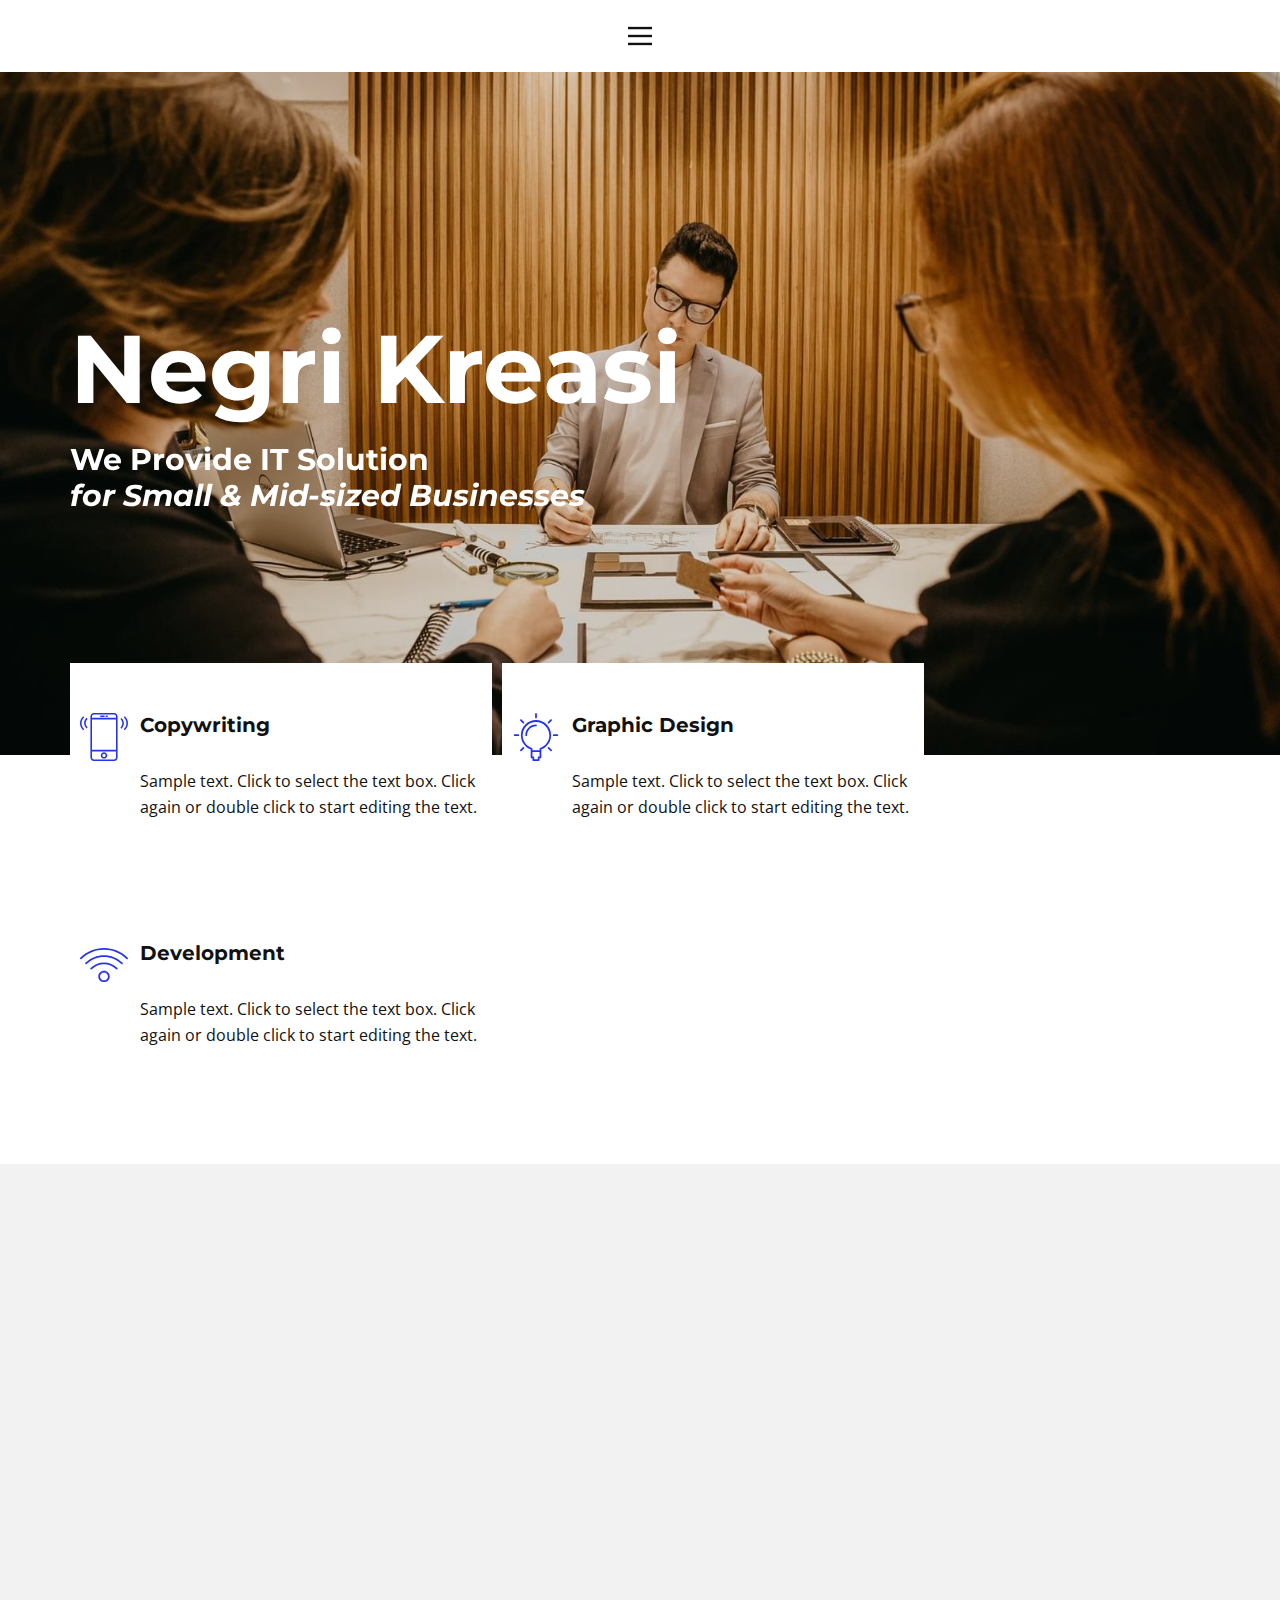
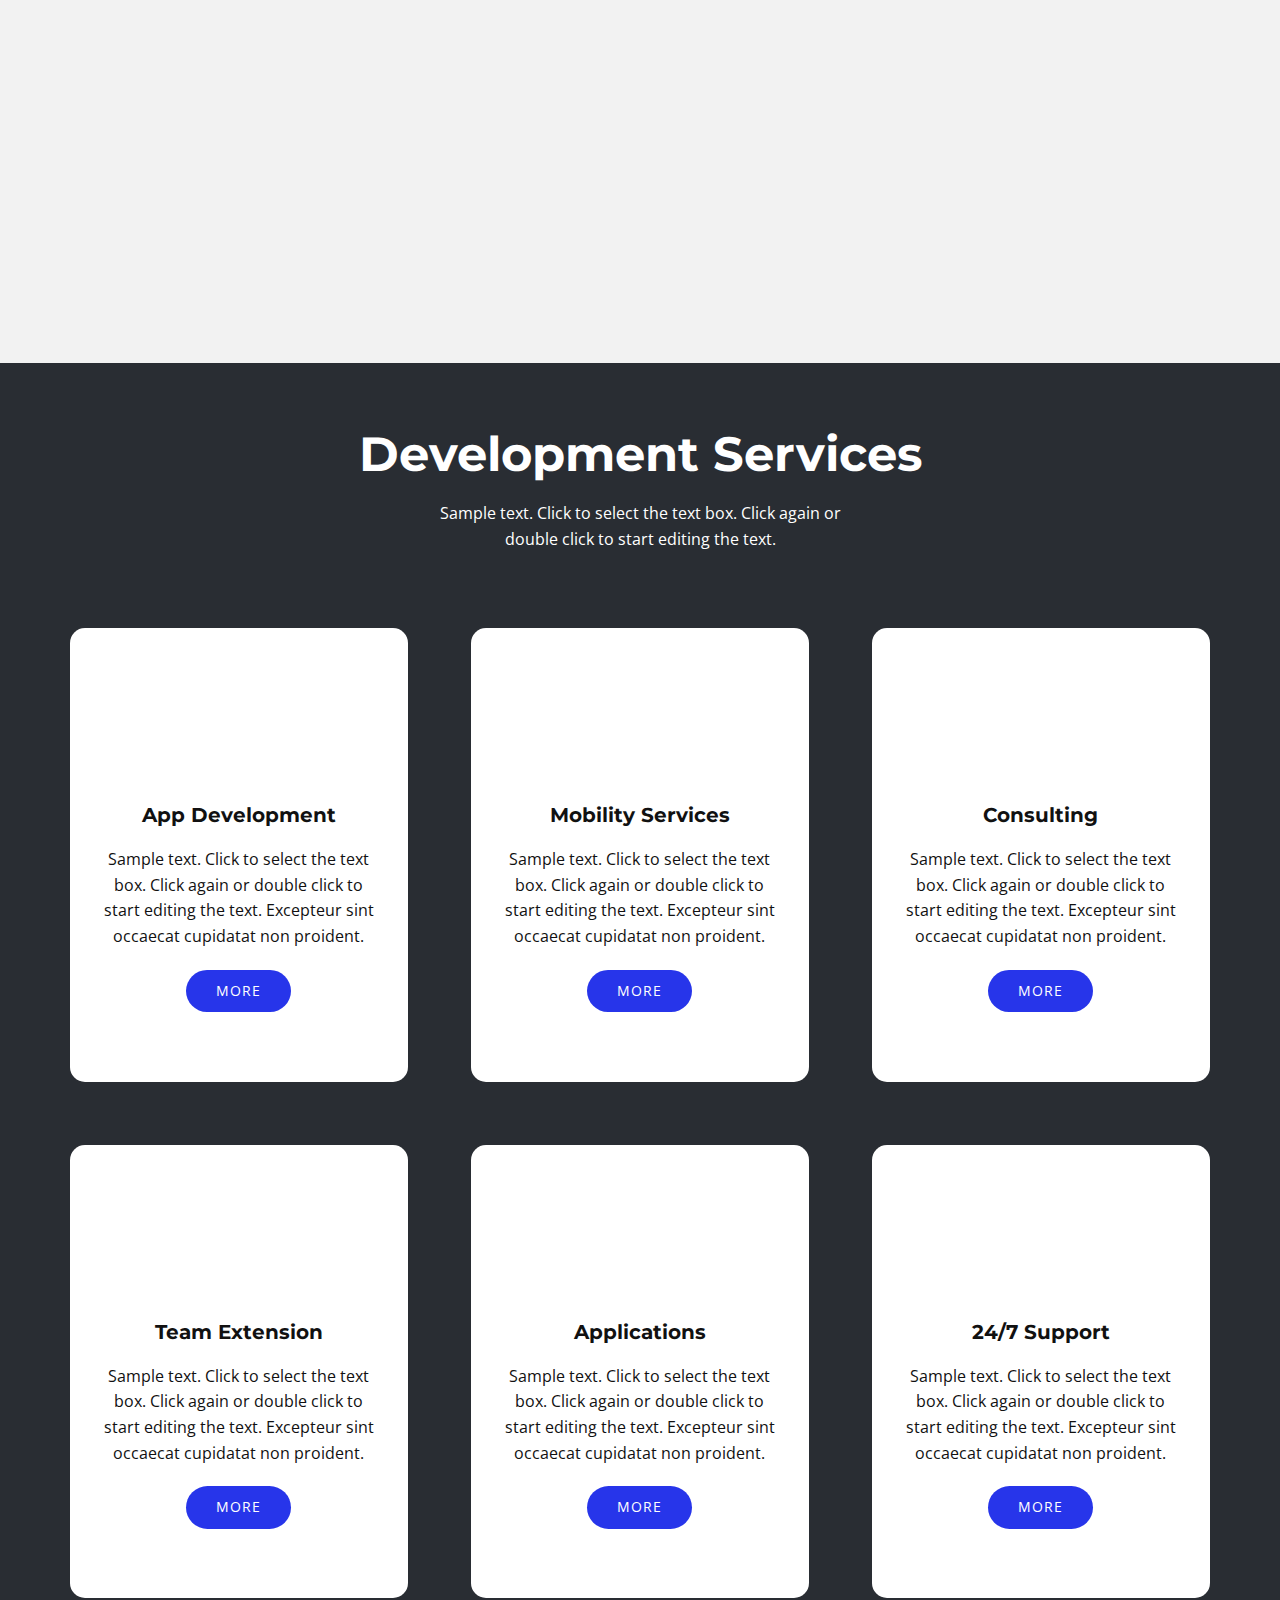
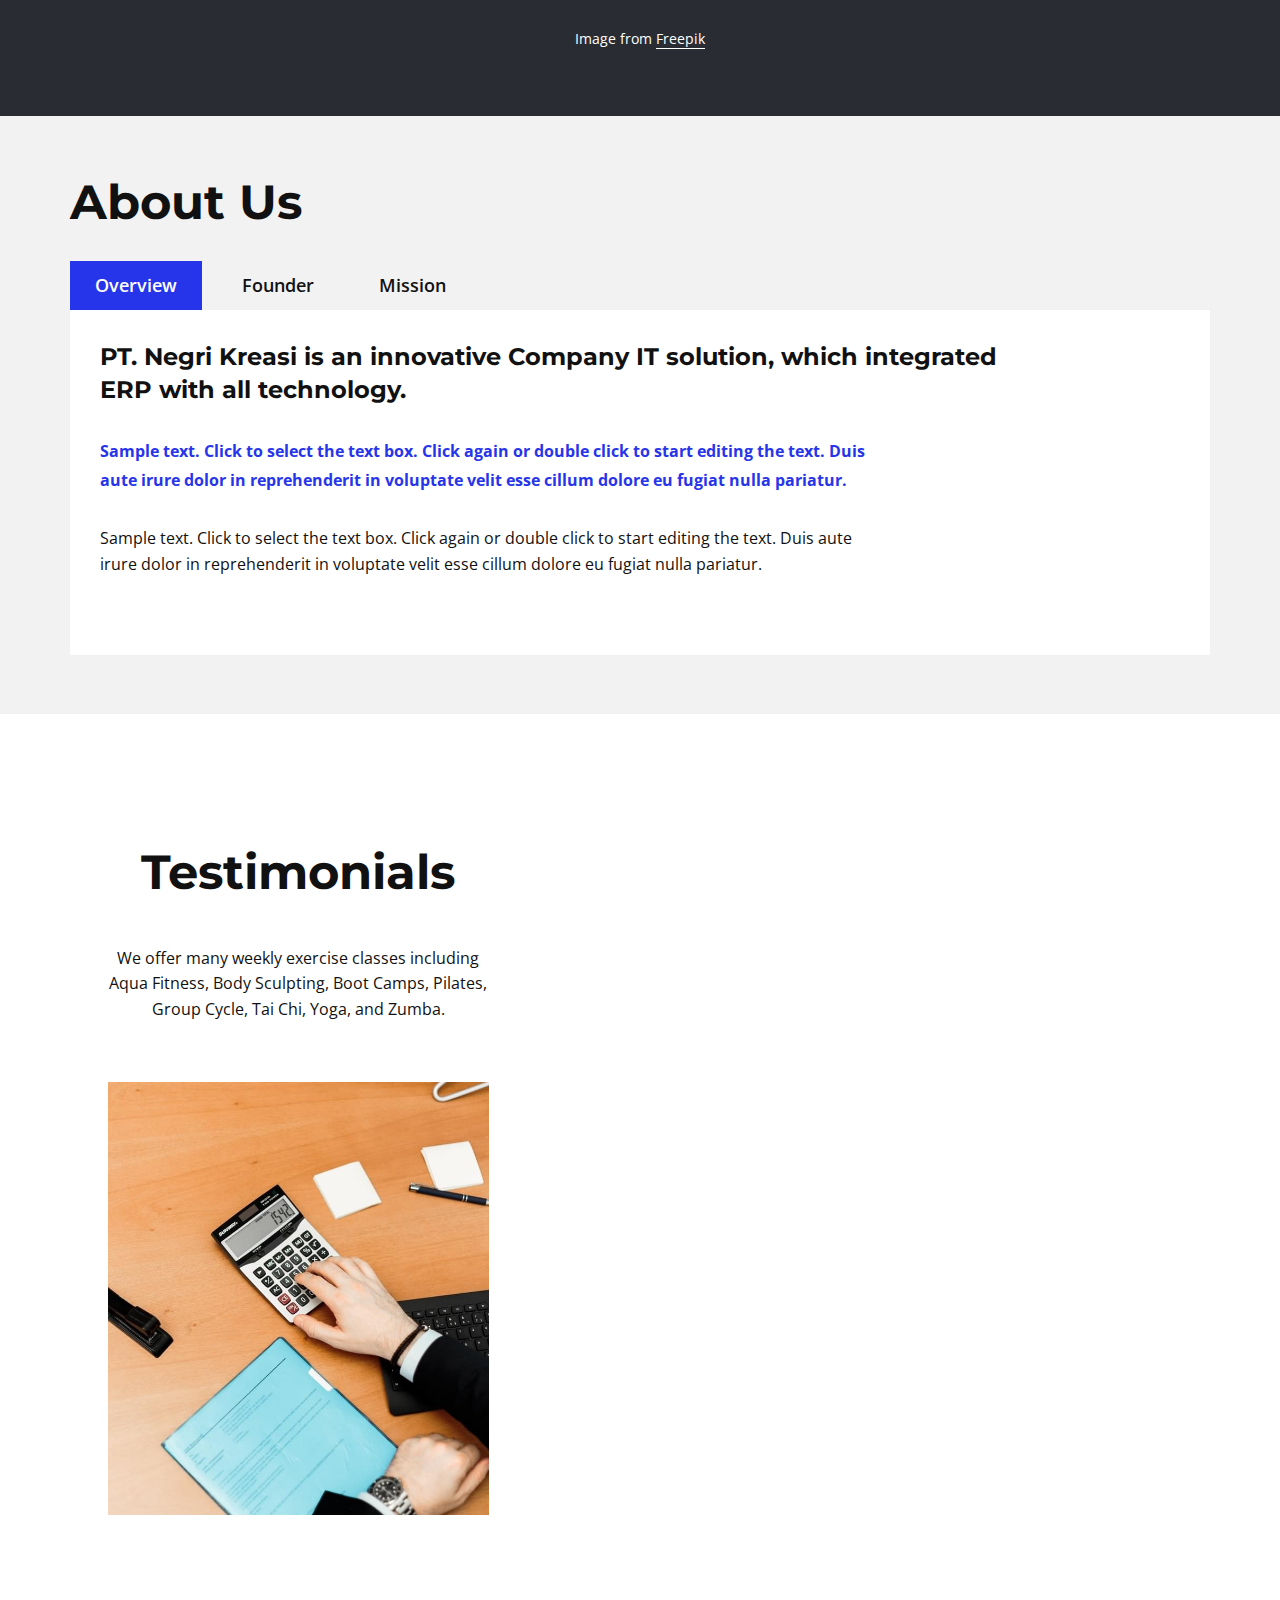
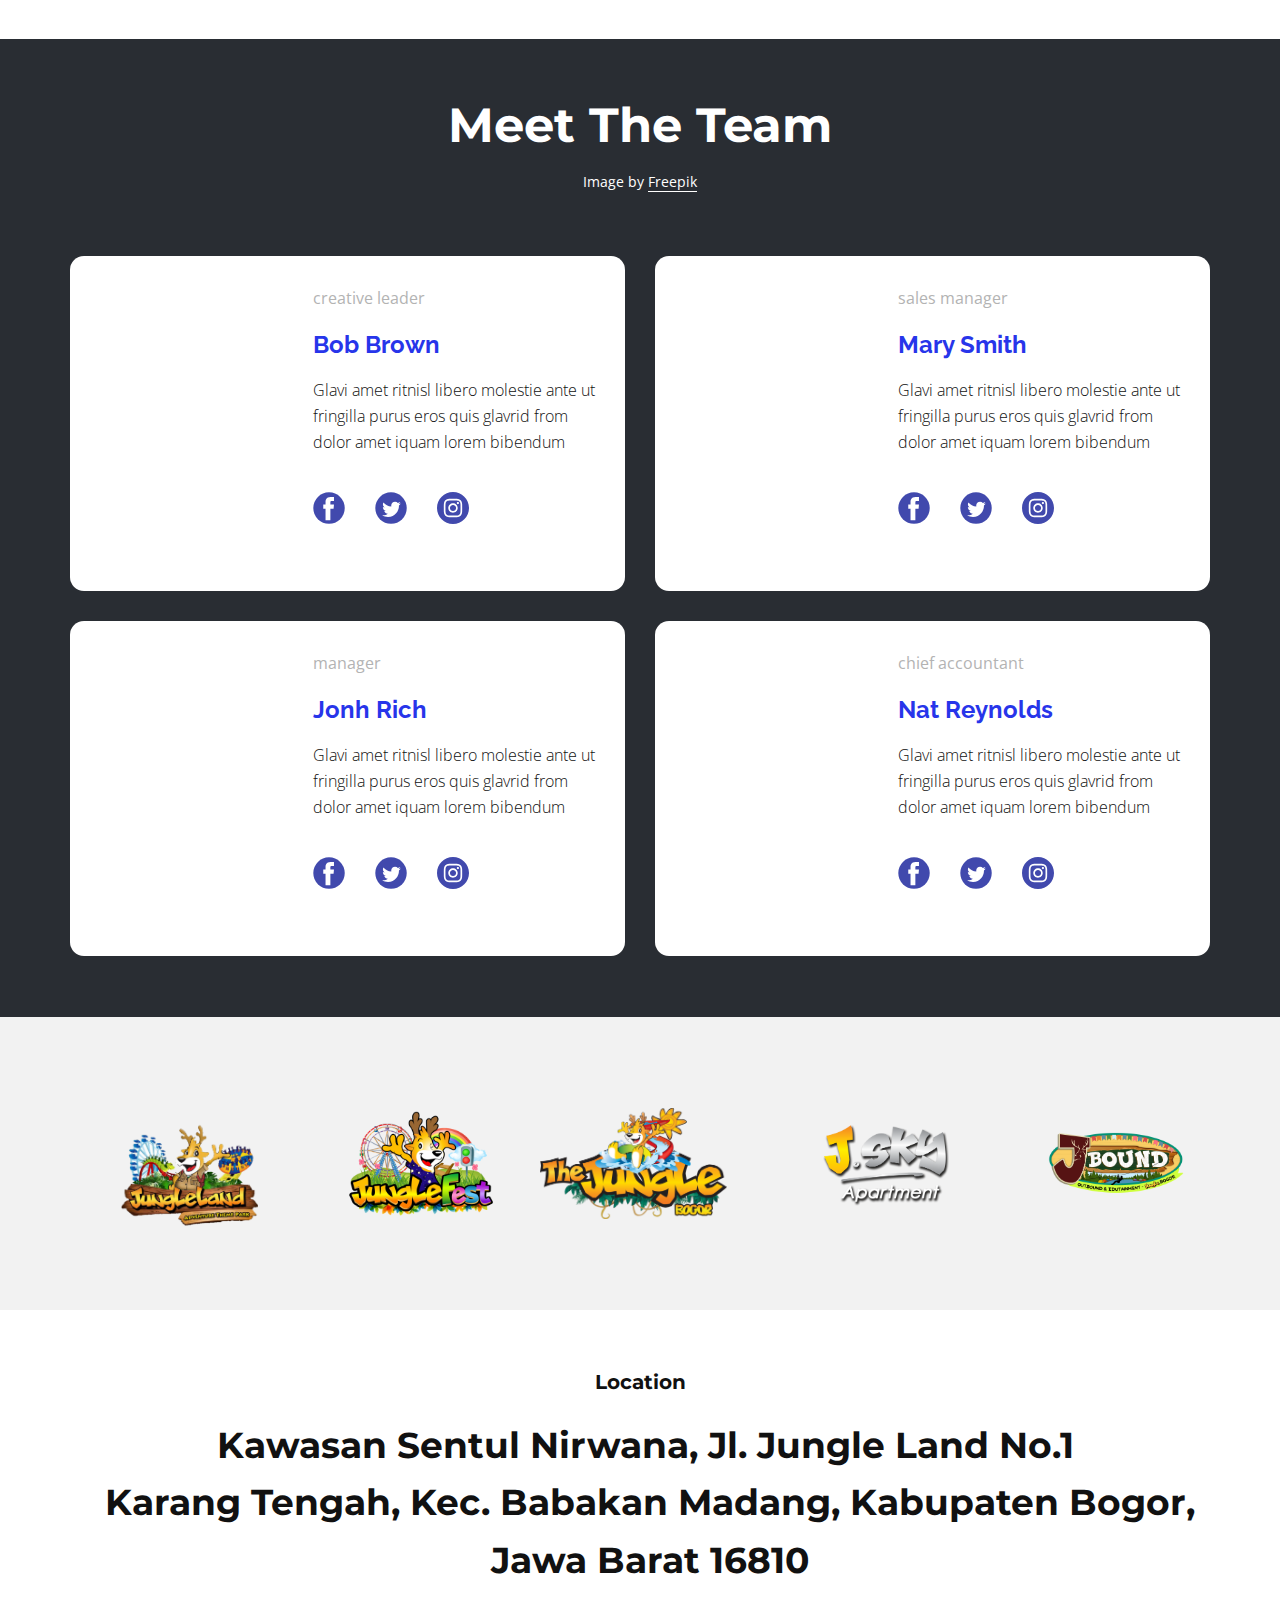
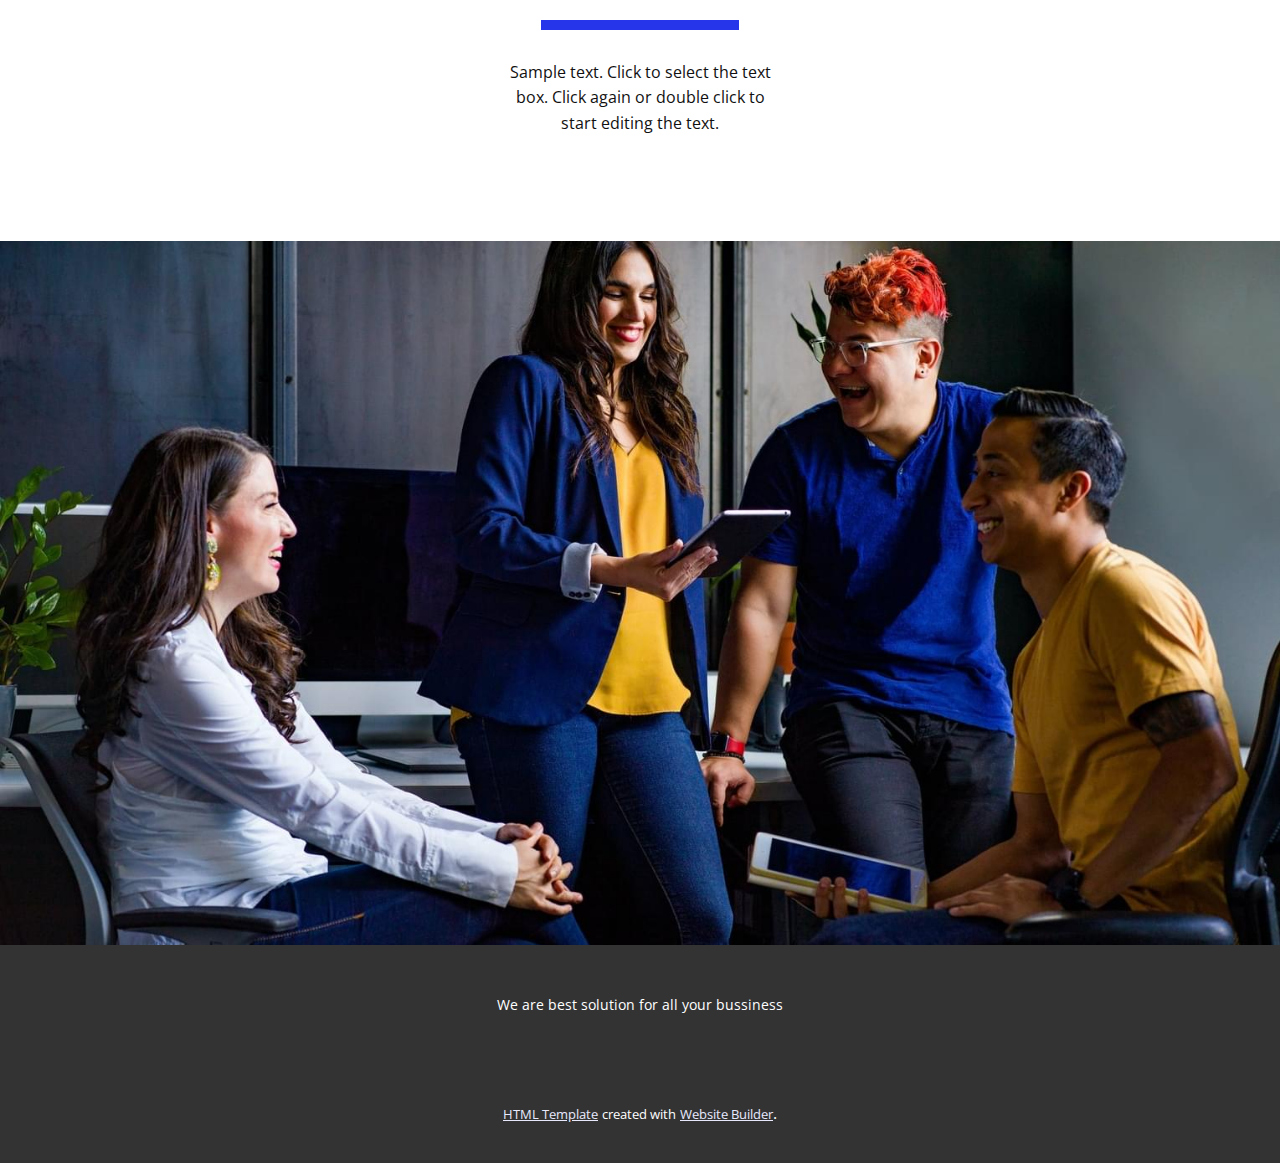
==== Home.html @ 9817a965 "Add files via upload" ====
<!DOCTYPE html>
<html style="font-size: 16px;">
  <head>
    <meta name="viewport" content="width=device-width, initial-scale=1.0">
    <meta charset="utf-8">
    <meta name="keywords" content="IT Services, ​Preparing For Your Success Provide Best IT Solutions., Development Services, About Us, Testimonials, Meet The Team, Contact Us">
    <meta name="description" content="">
    <title>Home</title>
    <link rel="stylesheet" href="nicepage.css" media="screen">
<link rel="stylesheet" href="Home.css" media="screen">
    <script class="u-script" type="text/javascript" src="jquery.js" defer=""></script>
    <script class="u-script" type="text/javascript" src="nicepage.js" defer=""></script>
    <meta name="generator" content="Nicepage 4.12.17, nicepage.com">
    <link id="u-theme-google-font" rel="stylesheet" href="https://fonts.googleapis.com/css?family=Roboto:100,100i,300,300i,400,400i,500,500i,700,700i,900,900i|Open+Sans:300,300i,400,400i,500,500i,600,600i,700,700i,800,800i">
    <link id="u-page-google-font" rel="stylesheet" href="https://fonts.googleapis.com/css?family=Montserrat:100,100i,200,200i,300,300i,400,400i,500,500i,600,600i,700,700i,800,800i,900,900i|Raleway:100,100i,200,200i,300,300i,400,400i,500,500i,600,600i,700,700i,800,800i,900,900i">
    
    
    
    
    
    
    
    
    
    
    
    <script type="application/ld+json">{
		"@context": "http://schema.org",
		"@type": "Organization",
		"name": ""
}</script>
    <meta name="theme-color" content="#2735ea">
    <meta property="og:title" content="Home">
    <meta property="og:type" content="website">
  </head>
  <body class="u-body u-xl-mode"><header class="u-clearfix u-header u-header" id="sec-ca63"><div class="u-clearfix u-sheet u-sheet-1">
        <nav class="u-align-left u-menu u-menu-dropdown u-offcanvas u-menu-1" data-responsive-from="XL">
          <div class="menu-collapse" style="font-size: 1rem; letter-spacing: 0px; font-weight: 700;">
            <a class="u-button-style u-custom-border u-custom-border-color u-custom-borders u-custom-left-right-menu-spacing u-custom-padding-bottom u-custom-text-active-color u-custom-text-color u-custom-text-hover-color u-custom-top-bottom-menu-spacing u-nav-link" href="#" style="padding: 4px 0px; font-size: calc(1em + 8px);">
              <svg class="u-svg-link" preserveAspectRatio="xMidYMin slice" viewBox="0 0 302 302" style=""><use xmlns:xlink="http://www.w3.org/1999/xlink" xlink:href="#svg-5c50"></use></svg>
              <svg xmlns="http://www.w3.org/2000/svg" xmlns:xlink="http://www.w3.org/1999/xlink" version="1.1" id="svg-5c50" x="0px" y="0px" viewBox="0 0 302 302" style="enable-background:new 0 0 302 302;" xml:space="preserve" class="u-svg-content"><g><rect y="36" width="302" height="30"></rect><rect y="236" width="302" height="30"></rect><rect y="136" width="302" height="30"></rect>
</g><g></g><g></g><g></g><g></g><g></g><g></g><g></g><g></g><g></g><g></g><g></g><g></g><g></g><g></g><g></g></svg>
            </a>
          </div>
          <div class="u-nav-container">
            <ul class="u-nav u-spacing-20 u-unstyled u-nav-1"><li class="u-nav-item"><a class="u-border-no-bottom u-border-no-left u-border-no-right u-border-no-top u-button-style u-nav-link u-text-active-palette-1-base u-text-grey-90 u-text-hover-palette-2-base" href="Home.html" style="padding: 10px;">Home</a>
</li><li class="u-nav-item"><a class="u-border-no-bottom u-border-no-left u-border-no-right u-border-no-top u-button-style u-nav-link u-text-active-palette-1-base u-text-grey-90 u-text-hover-palette-2-base" href="About.html" style="padding: 10px;">About</a>
</li><li class="u-nav-item"><a class="u-border-no-bottom u-border-no-left u-border-no-right u-border-no-top u-button-style u-nav-link u-text-active-palette-1-base u-text-grey-90 u-text-hover-palette-2-base" href="Contact.html" style="padding: 10px;">Contact</a>
</li></ul>
          </div>
          <div class="u-nav-container-collapse">
            <div class="u-align-center u-black u-container-style u-inner-container-layout u-opacity u-opacity-95 u-sidenav">
              <div class="u-inner-container-layout u-sidenav-overflow">
                <div class="u-menu-close"></div>
                <ul class="u-align-center u-nav u-popupmenu-items u-unstyled u-nav-2"><li class="u-nav-item"><a class="u-button-style u-nav-link" href="Home.html">Home</a>
</li><li class="u-nav-item"><a class="u-button-style u-nav-link" href="About.html">About</a>
</li><li class="u-nav-item"><a class="u-button-style u-nav-link" href="Contact.html">Contact</a>
</li></ul>
              </div>
            </div>
            <div class="u-black u-menu-overlay u-opacity u-opacity-70"></div>
          </div>
        </nav>
      </div></header>
    <section class="u-clearfix u-image u-shading u-section-1" id="sec-b277" data-image-width="1620" data-image-height="1080">
      <div class="u-clearfix u-sheet u-sheet-1">
        <h1 class="u-custom-font u-font-montserrat u-text u-text-1" data-animation-name="slideIn" data-animation-duration="2000" data-animation-direction="Left">Negri Kreasi</h1>
        <h5 class="u-custom-font u-font-montserrat u-text u-text-default u-text-2" data-animation-name="slideIn" data-animation-duration="2000" data-animation-direction="Right"> We Provide IT Solution<br>
          <span style="font-style: italic;">for Small &amp; Mid-sized Businesses</span>
          <br>
        </h5>
      </div>
    </section>
    <section class="u-align-center u-clearfix u-section-2" id="carousel_e9b6">
      <div class="u-clearfix u-sheet u-sheet-1">
        <div class="u-list u-list-1">
          <div class="u-repeater u-repeater-1">
            <div class="u-align-left u-container-style u-custom-item u-list-item u-repeater-item u-white u-list-item-1">
              <div class="u-container-layout u-similar-container u-valign-top u-container-layout-1"><span class="u-icon u-text-palette-1-base u-icon-1"><svg class="u-svg-link" preserveAspectRatio="xMidYMin slice" viewBox="0 0 60 60" style=""><use xmlns:xlink="http://www.w3.org/1999/xlink" xlink:href="#svg-9f19"></use></svg><svg class="u-svg-content" viewBox="0 0 60 60" x="0px" y="0px" id="svg-9f19" style="enable-background:new 0 0 60 60;"><g><path d="M42.595,0H17.405C14.977,0,13,1.977,13,4.405v51.189C13,58.023,14.977,60,17.405,60h25.189C45.023,60,47,58.023,47,55.595
		V4.405C47,1.977,45.023,0,42.595,0z M15,8h30v38H15V8z M17.405,2h25.189C43.921,2,45,3.079,45,4.405V6H15V4.405
		C15,3.079,16.079,2,17.405,2z M42.595,58H17.405C16.079,58,15,56.921,15,55.595V48h30v7.595C45,56.921,43.921,58,42.595,58z"></path><path d="M30,49c-2.206,0-4,1.794-4,4s1.794,4,4,4s4-1.794,4-4S32.206,49,30,49z M30,55c-1.103,0-2-0.897-2-2s0.897-2,2-2
		s2,0.897,2,2S31.103,55,30,55z"></path><path d="M26,5h4c0.553,0,1-0.447,1-1s-0.447-1-1-1h-4c-0.553,0-1,0.447-1,1S25.447,5,26,5z"></path><path d="M33,5h1c0.553,0,1-0.447,1-1s-0.447-1-1-1h-1c-0.553,0-1,0.447-1,1S32.447,5,33,5z"></path><path d="M56.612,4.569c-0.391-0.391-1.023-0.391-1.414,0s-0.391,1.023,0,1.414c3.736,3.736,3.736,9.815,0,13.552
		c-0.391,0.391-0.391,1.023,0,1.414c0.195,0.195,0.451,0.293,0.707,0.293s0.512-0.098,0.707-0.293
		C61.128,16.434,61.128,9.085,56.612,4.569z"></path><path d="M52.401,6.845c-0.391-0.391-1.023-0.391-1.414,0s-0.391,1.023,0,1.414c1.237,1.237,1.918,2.885,1.918,4.639
		s-0.681,3.401-1.918,4.638c-0.391,0.391-0.391,1.023,0,1.414c0.195,0.195,0.451,0.293,0.707,0.293s0.512-0.098,0.707-0.293
		c1.615-1.614,2.504-3.764,2.504-6.052S54.017,8.459,52.401,6.845z"></path><path d="M4.802,5.983c0.391-0.391,0.391-1.023,0-1.414s-1.023-0.391-1.414,0c-4.516,4.516-4.516,11.864,0,16.38
		c0.195,0.195,0.451,0.293,0.707,0.293s0.512-0.098,0.707-0.293c0.391-0.391,0.391-1.023,0-1.414
		C1.065,15.799,1.065,9.72,4.802,5.983z"></path><path d="M9.013,6.569c-0.391-0.391-1.023-0.391-1.414,0c-1.615,1.614-2.504,3.764-2.504,6.052s0.889,4.438,2.504,6.053
		c0.195,0.195,0.451,0.293,0.707,0.293s0.512-0.098,0.707-0.293c0.391-0.391,0.391-1.023,0-1.414
		c-1.237-1.237-1.918-2.885-1.918-4.639S7.775,9.22,9.013,7.983C9.403,7.593,9.403,6.96,9.013,6.569z"></path>
</g></svg></span>
                <h5 class="u-custom-font u-font-montserrat u-text u-text-default u-text-1">Copywriting</h5>
                <p class="u-text u-text-default u-text-2">Sample text. Click to select the text box. Click again or double click to start editing the text.</p>
              </div>
            </div>
            <div class="u-align-left u-container-style u-custom-item u-list-item u-repeater-item u-white u-list-item-2">
              <div class="u-container-layout u-similar-container u-valign-top u-container-layout-2"><span class="u-icon u-text-palette-1-base u-icon-2"><svg class="u-svg-link" preserveAspectRatio="xMidYMin slice" viewBox="0 0 54 54" style=""><use xmlns:xlink="http://www.w3.org/1999/xlink" xlink:href="#svg-b78b"></use></svg><svg class="u-svg-content" viewBox="0 0 54 54" x="0px" y="0px" id="svg-b78b" style="enable-background:new 0 0 54 54;"><g><path d="M27,8c-9.374,0-17,7.626-17,17c0,7.112,4.391,13.412,11,15.9V50c0,0.553,0.447,1,1,1h1v2c0,0.553,0.447,1,1,1h6
		c0.553,0,1-0.447,1-1v-2h1c0.553,0,1-0.447,1-1v-9.1c6.609-2.488,11-8.788,11-15.9C44,15.626,36.374,8,27,8z M30,49
		c-0.553,0-1,0.447-1,1v2h-4v-2c0-0.553-0.447-1-1-1h-1v-5h8v5H30z M31.688,39.242C31.277,39.377,31,39.761,31,40.192V42h-8v-1.808
		c0-0.432-0.277-0.815-0.688-0.95C16.145,37.214,12,31.49,12,25c0-8.271,6.729-15,15-15s15,6.729,15,15
		C42,31.49,37.855,37.214,31.688,39.242z"></path><path d="M27,6c0.553,0,1-0.447,1-1V1c0-0.553-0.447-1-1-1s-1,0.447-1,1v4C26,5.553,26.447,6,27,6z"></path><path d="M51,24h-4c-0.553,0-1,0.447-1,1s0.447,1,1,1h4c0.553,0,1-0.447,1-1S51.553,24,51,24z"></path><path d="M7,24H3c-0.553,0-1,0.447-1,1s0.447,1,1,1h4c0.553,0,1-0.447,1-1S7.553,24,7,24z"></path><path d="M43.264,7.322l-2.828,2.828c-0.391,0.391-0.391,1.023,0,1.414c0.195,0.195,0.451,0.293,0.707,0.293
		s0.512-0.098,0.707-0.293l2.828-2.828c0.391-0.391,0.391-1.023,0-1.414S43.654,6.932,43.264,7.322z"></path><path d="M12.15,38.436l-2.828,2.828c-0.391,0.391-0.391,1.023,0,1.414c0.195,0.195,0.451,0.293,0.707,0.293
		s0.512-0.098,0.707-0.293l2.828-2.828c0.391-0.391,0.391-1.023,0-1.414S12.541,38.045,12.15,38.436z"></path><path d="M41.85,38.436c-0.391-0.391-1.023-0.391-1.414,0s-0.391,1.023,0,1.414l2.828,2.828c0.195,0.195,0.451,0.293,0.707,0.293
		s0.512-0.098,0.707-0.293c0.391-0.391,0.391-1.023,0-1.414L41.85,38.436z"></path><path d="M12.15,11.564c0.195,0.195,0.451,0.293,0.707,0.293s0.512-0.098,0.707-0.293c0.391-0.391,0.391-1.023,0-1.414l-2.828-2.828
		c-0.391-0.391-1.023-0.391-1.414,0s-0.391,1.023,0,1.414L12.15,11.564z"></path><path d="M27,13c-6.617,0-12,5.383-12,12c0,0.553,0.447,1,1,1s1-0.447,1-1c0-5.514,4.486-10,10-10c0.553,0,1-0.447,1-1
		S27.553,13,27,13z"></path>
</g></svg></span>
                <h5 class="u-custom-font u-font-montserrat u-text u-text-default u-text-3">Graphic Design</h5>
                <p class="u-text u-text-default u-text-4">Sample text. Click to select the text box. Click again or double click to start editing the text.</p>
              </div>
            </div>
            <div class="u-align-left u-container-style u-custom-item u-list-item u-repeater-item u-white u-list-item-3">
              <div class="u-container-layout u-similar-container u-valign-top u-container-layout-3"><span class="u-icon u-text-palette-1-base u-icon-3"><svg class="u-svg-link" preserveAspectRatio="xMidYMin slice" viewBox="0 0 54.908 54.908" style=""><use xmlns:xlink="http://www.w3.org/1999/xlink" xlink:href="#svg-d23c"></use></svg><svg class="u-svg-content" viewBox="0 0 54.908 54.908" x="0px" y="0px" id="svg-d23c" style="enable-background:new 0 0 54.908 54.908;"><g><path d="M54.615,19.123c-7.243-7.244-16.89-11.233-27.161-11.233S7.537,11.878,0.293,19.123c-0.391,0.391-0.391,1.023,0,1.414
		s1.023,0.391,1.414,0C8.573,13.67,17.717,9.889,27.454,9.889s18.881,3.781,25.747,10.647c0.195,0.195,0.451,0.293,0.707,0.293
		s0.512-0.098,0.707-0.293C55.006,20.146,55.006,19.513,54.615,19.123z"></path><path d="M6.171,25c-0.391,0.391-0.391,1.023,0,1.414c0.195,0.195,0.451,0.293,0.707,0.293s0.512-0.098,0.707-0.293
		c10.955-10.956,28.781-10.956,39.737,0c0.391,0.391,1.023,0.391,1.414,0s0.391-1.023,0-1.414C37.002,13.266,17.907,13.264,6.171,25
		z"></path><path d="M27.454,24.508c-5.825,0-11.295,2.263-15.404,6.371c-0.391,0.391-0.391,1.023,0,1.414s1.023,0.391,1.414,0
		c3.731-3.73,8.699-5.785,13.99-5.785c5.291,0,10.259,2.055,13.99,5.785c0.195,0.195,0.451,0.293,0.707,0.293
		s0.512-0.098,0.707-0.293c0.391-0.391,0.391-1.023,0-1.414C38.75,26.771,33.279,24.508,27.454,24.508z"></path><path d="M27.454,33.916c-3.612,0-6.551,2.939-6.551,6.552s2.939,6.552,6.551,6.552c3.613,0,6.552-2.939,6.552-6.552
		S31.067,33.916,27.454,33.916z M27.454,45.019c-2.51,0-4.551-2.042-4.551-4.552s2.042-4.552,4.551-4.552s4.552,2.042,4.552,4.552
		S29.964,45.019,27.454,45.019z"></path>
</g></svg></span>
                <h5 class="u-custom-font u-font-montserrat u-text u-text-default u-text-5">Development</h5>
                <p class="u-text u-text-default u-text-6">Sample text. Click to select the text box. Click again or double click to start editing the text.</p>
              </div>
            </div>
            <div class="u-align-left u-container-style u-custom-item u-list-item u-repeater-item u-white u-list-item-4" data-animation-name="slideIn" data-animation-duration="2000" data-animation-direction="Right">
              <div class="u-container-layout u-similar-container u-valign-top u-container-layout-4"><span class="u-icon u-text-palette-1-base u-icon-4"><svg class="u-svg-link" preserveAspectRatio="xMidYMin slice" viewBox="0 0 60 60" style=""><use xmlns:xlink="http://www.w3.org/1999/xlink" xlink:href="#svg-74bf"></use></svg><svg class="u-svg-content" viewBox="0 0 60 60" x="0px" y="0px" id="svg-74bf" style="enable-background:new 0 0 60 60;"><path d="M55.014,45.389l-9.553-4.776C44.56,40.162,44,39.256,44,38.248v-3.381c0.229-0.28,0.47-0.599,0.719-0.951
	c1.239-1.75,2.232-3.698,2.954-5.799C49.084,27.47,50,26.075,50,24.5v-4c0-0.963-0.36-1.896-1-2.625v-5.319
	c0.056-0.55,0.276-3.824-2.092-6.525C44.854,3.688,41.521,2.5,37,2.5s-7.854,1.188-9.908,3.53c-1.435,1.637-1.918,3.481-2.064,4.805
	C23.314,9.949,21.294,9.5,19,9.5c-10.389,0-10.994,8.855-11,9v4.579c-0.648,0.706-1,1.521-1,2.33v3.454
	c0,1.079,0.483,2.085,1.311,2.765c0.825,3.11,2.854,5.46,3.644,6.285v2.743c0,0.787-0.428,1.509-1.171,1.915l-6.653,4.173
	C1.583,48.134,0,50.801,0,53.703V57.5h14h2h44v-4.043C60,50.019,58.089,46.927,55.014,45.389z M14,53.262V55.5H2v-1.797
	c0-2.17,1.184-4.164,3.141-5.233l6.652-4.173c1.333-0.727,2.161-2.121,2.161-3.641v-3.591l-0.318-0.297
	c-0.026-0.024-2.683-2.534-3.468-5.955l-0.091-0.396l-0.342-0.22C9.275,29.899,9,29.4,9,28.863v-3.454
	c0-0.36,0.245-0.788,0.671-1.174L10,23.938l-0.002-5.38C10.016,18.271,10.537,11.5,19,11.5c2.393,0,4.408,0.553,6,1.644v4.731
	c-0.64,0.729-1,1.662-1,2.625v4c0,0.304,0.035,0.603,0.101,0.893c0.027,0.116,0.081,0.222,0.118,0.334
	c0.055,0.168,0.099,0.341,0.176,0.5c0.001,0.002,0.002,0.003,0.003,0.005c0.256,0.528,0.629,1,1.099,1.377
	c0.005,0.019,0.011,0.036,0.016,0.054c0.06,0.229,0.123,0.457,0.191,0.68l0.081,0.261c0.014,0.046,0.031,0.093,0.046,0.139
	c0.035,0.108,0.069,0.215,0.105,0.321c0.06,0.175,0.123,0.356,0.196,0.553c0.031,0.082,0.065,0.156,0.097,0.237
	c0.082,0.209,0.164,0.411,0.25,0.611c0.021,0.048,0.039,0.1,0.06,0.147l0.056,0.126c0.026,0.058,0.053,0.11,0.079,0.167
	c0.098,0.214,0.194,0.421,0.294,0.621c0.016,0.032,0.031,0.067,0.047,0.099c0.063,0.125,0.126,0.243,0.189,0.363
	c0.108,0.206,0.214,0.4,0.32,0.588c0.052,0.092,0.103,0.182,0.154,0.269c0.144,0.246,0.281,0.472,0.414,0.682
	c0.029,0.045,0.057,0.092,0.085,0.135c0.242,0.375,0.452,0.679,0.626,0.916c0.046,0.063,0.086,0.117,0.125,0.17
	c0.022,0.029,0.052,0.071,0.071,0.097v3.309c0,0.968-0.528,1.856-1.377,2.32l-2.646,1.443l-0.461-0.041l-0.188,0.395l-5.626,3.069
	C15.801,46.924,14,49.958,14,53.262z M58,55.5H16v-2.238c0-2.571,1.402-4.934,3.659-6.164l8.921-4.866
	C30.073,41.417,31,39.854,31,38.155v-4.018v-0.001l-0.194-0.232l-0.038-0.045c-0.002-0.003-0.064-0.078-0.165-0.21
	c-0.006-0.008-0.012-0.016-0.019-0.024c-0.053-0.069-0.115-0.152-0.186-0.251c-0.001-0.002-0.002-0.003-0.003-0.005
	c-0.149-0.207-0.336-0.476-0.544-0.8c-0.005-0.007-0.009-0.015-0.014-0.022c-0.098-0.153-0.202-0.32-0.308-0.497
	c-0.008-0.013-0.016-0.026-0.024-0.04c-0.226-0.379-0.466-0.808-0.705-1.283c0,0-0.001-0.001-0.001-0.002
	c-0.127-0.255-0.254-0.523-0.378-0.802l0,0c-0.017-0.039-0.035-0.077-0.052-0.116h0c-0.055-0.125-0.11-0.256-0.166-0.391
	c-0.02-0.049-0.04-0.1-0.06-0.15c-0.052-0.131-0.105-0.263-0.161-0.414c-0.102-0.272-0.198-0.556-0.29-0.849l-0.055-0.178
	c-0.006-0.02-0.013-0.04-0.019-0.061c-0.094-0.316-0.184-0.639-0.26-0.971l-0.091-0.396l-0.341-0.22
	C26.346,25.803,26,25.176,26,24.5v-4c0-0.561,0.238-1.084,0.67-1.475L27,18.728V12.5v-0.354l-0.027-0.021
	c-0.034-0.722,0.009-2.935,1.623-4.776C30.253,5.458,33.081,4.5,37,4.5c3.905,0,6.727,0.951,8.386,2.828
	c1.947,2.201,1.625,5.017,1.623,5.041L47,18.728l0.33,0.298C47.762,19.416,48,19.939,48,20.5v4c0,0.873-0.572,1.637-1.422,1.899
	l-0.498,0.153l-0.16,0.495c-0.669,2.081-1.622,4.003-2.834,5.713c-0.297,0.421-0.586,0.794-0.837,1.079L42,34.123v4.125
	c0,1.77,0.983,3.361,2.566,4.153l9.553,4.776C56.513,48.374,58,50.78,58,53.457V55.5z"></path></svg></span>
                <h5 class="u-custom-font u-font-montserrat u-text u-text-default u-text-7">Logistics</h5>
                <p class="u-text u-text-default u-text-8">Sample text. Click to select the text box. Click again or double click to start editing the text.</p>
              </div>
            </div>
          </div>
        </div>
      </div>
    </section>
    <section class="u-clearfix u-grey-5 u-section-3" id="carousel_7123">
      <div class="u-clearfix u-sheet u-sheet-1">
        <div class="u-clearfix u-expanded-width u-gutter-30 u-layout-wrap u-layout-wrap-1">
          <div class="u-layout">
            <div class="u-layout-row">
              <div class="u-align-left u-container-style u-layout-cell u-shape-rectangle u-size-30 u-white u-layout-cell-1" data-animation-name="slideIn" data-animation-duration="2000" data-animation-direction="Left">
                <div class="u-container-layout u-valign-middle-lg u-valign-middle-md u-valign-middle-sm u-valign-middle-xl u-container-layout-1">
                  <h2 class="u-custom-font u-font-montserrat u-text u-text-1"> Preparing For Your Success Provide Best IT Solutions.</h2>
                  <a href="https://nicepage.com/html-templates" class="u-active-palette-1-light-1 u-border-none u-btn u-btn-round u-button-style u-hover-palette-1-light-1 u-palette-1-base u-radius-50 u-text-active-white u-text-body-alt-color u-text-hover-white u-btn-1">more</a>
                </div>
              </div>
              <div class="u-align-left u-container-style u-layout-cell u-size-30 u-layout-cell-2" data-animation-name="slideIn" data-animation-duration="2000" data-animation-direction="Right">
                <div class="u-container-layout u-container-layout-2">
                  <img src="images/pexels-photo-2102415.jpeg" alt="" class="u-image u-image-default u-image-1" data-image-width="1000" data-image-height="1500">
                  <h4 class="u-custom-font u-font-montserrat u-text u-text-default u-text-2"> Top Ranked Program</h4>
                  <p class="u-text u-text-3"> In mollis nunc sed id semper risus in hendrerit gravida. Aliquet enim tortor at auctor urna nunc id cursus. Risus at ultrices mi tempus imperdiet. Sapien pellentesque habitant morbi tristique senectus et netus. Id cursus metus aliquam eleifend mi in. Quis commodo odio aenean sed. </p>
                </div>
              </div>
            </div>
          </div>
        </div>
      </div>
    </section>
    <section class="u-align-center u-clearfix u-palette-5-dark-3 u-section-4" id="carousel_e63e">
      <div class="u-clearfix u-sheet u-valign-middle-lg u-valign-middle-md u-valign-middle-sm u-valign-middle-xl u-sheet-1">
        <h1 class="u-custom-font u-font-montserrat u-text u-text-default u-text-1">Development Services</h1>
        <p class="u-text u-text-2">Sample text. Click to select the text box. Click again or double click to start editing the text.</p>
        <div class="u-expanded-width u-list u-list-1">
          <div class="u-repeater u-repeater-1">
            <div class="u-align-center u-container-style u-list-item u-radius-15 u-repeater-item u-shape-round u-white u-list-item-1">
              <div class="u-container-layout u-similar-container u-container-layout-1">
                <div class="u-border-6 u-border-white u-image u-image-circle u-image-1" alt="" data-image-width="1000" data-image-height="667" data-animation-name="zoomIn" data-animation-duration="2000" data-animation-direction=""></div>
                <h5 class="u-custom-font u-font-montserrat u-text u-text-default u-text-3">App Development</h5>
                <p class="u-text u-text-4">Sample text. Click to select the text box. Click again or double click to start editing the text.&nbsp;Excepteur sint occaecat cupidatat non proident.</p>
                <a href="https://nicepage.com/k/dog-website-templates" class="u-active-palette-1-light-1 u-border-none u-btn u-btn-round u-button-style u-hover-palette-1-light-1 u-palette-1-base u-radius-50 u-text-active-white u-text-body-alt-color u-text-hover-white u-btn-1">more</a>
              </div>
            </div>
            <div class="u-align-center u-container-style u-list-item u-radius-15 u-repeater-item u-shape-round u-white u-list-item-2">
              <div class="u-container-layout u-similar-container u-container-layout-2">
                <div class="u-border-6 u-border-white u-image u-image-circle u-image-2" alt="" data-image-width="900" data-image-height="1057" data-animation-name="zoomIn" data-animation-duration="2000" data-animation-direction=""></div>
                <h5 class="u-custom-font u-font-montserrat u-text u-text-default u-text-5">Mobility Services</h5>
                <p class="u-text u-text-6">Sample text. Click to select the text box. Click again or double click to start editing the text.&nbsp;Excepteur sint occaecat cupidatat non proident.</p>
                <a href="https://nicepage.com/c/testimonials-html-templates" class="u-active-palette-1-light-1 u-border-none u-btn u-btn-round u-button-style u-hover-palette-1-light-1 u-palette-1-base u-radius-50 u-text-active-white u-text-body-alt-color u-text-hover-white u-btn-2">more</a>
              </div>
            </div>
            <div class="u-align-center u-container-style u-list-item u-radius-15 u-repeater-item u-shape-round u-white u-list-item-3">
              <div class="u-container-layout u-similar-container u-container-layout-3">
                <div class="u-border-6 u-border-white u-image u-image-circle u-image-3" alt="" data-image-width="800" data-image-height="695" data-animation-name="zoomIn" data-animation-duration="2000" data-animation-direction=""></div>
                <h5 class="u-custom-font u-font-montserrat u-text u-text-default u-text-7">Consulting</h5>
                <p class="u-text u-text-8">Sample text. Click to select the text box. Click again or double click to start editing the text.&nbsp;Excepteur sint occaecat cupidatat non proident.</p>
                <a href="https://nicepage.me" class="u-active-palette-1-light-1 u-border-none u-btn u-btn-round u-button-style u-hover-palette-1-light-1 u-palette-1-base u-radius-50 u-text-active-white u-text-body-alt-color u-text-hover-white u-btn-3">more</a>
              </div>
            </div>
            <div class="u-align-center u-container-style u-list-item u-radius-15 u-repeater-item u-shape-round u-white u-list-item-4">
              <div class="u-container-layout u-similar-container u-container-layout-4">
                <div class="u-border-6 u-border-white u-image u-image-circle u-image-4" alt="" data-image-width="1200" data-image-height="839" data-animation-name="zoomIn" data-animation-duration="2000" data-animation-direction=""></div>
                <h5 class="u-custom-font u-font-montserrat u-text u-text-default u-text-9">Team Extension</h5>
                <p class="u-text u-text-10">Sample text. Click to select the text box. Click again or double click to start editing the text.&nbsp;Excepteur sint occaecat cupidatat non proident.</p>
                <a href="https://nicepage.cc" class="u-active-palette-1-light-1 u-border-none u-btn u-btn-round u-button-style u-hover-palette-1-light-1 u-palette-1-base u-radius-50 u-text-active-white u-text-body-alt-color u-text-hover-white u-btn-4">more</a>
              </div>
            </div>
            <div class="u-align-center u-container-style u-list-item u-radius-15 u-repeater-item u-shape-round u-white u-list-item-5">
              <div class="u-container-layout u-similar-container u-container-layout-5">
                <div class="u-border-6 u-border-white u-image u-image-circle u-image-5" alt="" data-image-width="800" data-image-height="936" data-animation-name="zoomIn" data-animation-duration="2000" data-animation-direction=""></div>
                <h5 class="u-custom-font u-font-montserrat u-text u-text-default u-text-11">Applications</h5>
                <p class="u-text u-text-12">Sample text. Click to select the text box. Click again or double click to start editing the text.&nbsp;Excepteur sint occaecat cupidatat non proident.</p>
                <a href="https://nicepage.com/c/shapes-website-templates" class="u-active-palette-1-light-1 u-border-none u-btn u-btn-round u-button-style u-hover-palette-1-light-1 u-palette-1-base u-radius-50 u-text-active-white u-text-body-alt-color u-text-hover-white u-btn-5">more</a>
              </div>
            </div>
            <div class="u-align-center u-container-style u-list-item u-radius-15 u-repeater-item u-shape-round u-white u-list-item-6">
              <div class="u-container-layout u-similar-container u-container-layout-6">
                <div class="u-border-6 u-border-white u-image u-image-circle u-image-6" alt="" data-image-width="700" data-image-height="911" data-animation-name="zoomIn" data-animation-duration="2000" data-animation-direction=""></div>
                <h5 class="u-custom-font u-font-montserrat u-text u-text-default u-text-13">24/7 Support</h5>
                <p class="u-text u-text-14">Sample text. Click to select the text box. Click again or double click to start editing the text.&nbsp;Excepteur sint occaecat cupidatat non proident.</p>
                <a href="https://nicepage.cloud" class="u-active-palette-1-light-1 u-border-none u-btn u-btn-round u-button-style u-hover-palette-1-light-1 u-palette-1-base u-radius-50 u-text-active-white u-text-body-alt-color u-text-hover-white u-btn-6">more</a>
              </div>
            </div>
          </div>
        </div>
        <p class="u-text u-text-15">Image from <a href="https://www.freepik.com/photos/business" class="u-active-none u-border-1 u-border-white u-btn u-button-link u-button-style u-hover-none u-none u-text-body-alt-color u-btn-7">Freepik</a>
        </p>
      </div>
    </section>
    <section class="u-align-left u-clearfix u-grey-5 u-section-5" id="carousel_f5c7">
      <div class="u-clearfix u-sheet u-sheet-1">
        <h2 class="u-custom-font u-font-montserrat u-text u-text-default u-text-1">About Us</h2>
        <div class="u-expanded-width u-tab-links-align-left u-tabs u-tabs-1">
          <ul class="u-spacing-15 u-tab-list u-unstyled" role="tablist">
            <li class="u-tab-item" role="presentation">
              <a class="active u-active-palette-1-base u-button-style u-tab-link u-text-active-white u-text-body-color u-text-hover-grey-75 u-tab-link-1" id="link-tab-0da5" href="#tab-0da5" role="tab" aria-controls="tab-0da5" aria-selected="true">Overview</a>
            </li>
            <li class="u-tab-item" role="presentation">
              <a class="u-active-palette-1-base u-button-style u-tab-link u-text-active-white u-text-body-color u-text-hover-grey-75 u-tab-link-2" id="link-tab-14b7" href="#tab-14b7" role="tab" aria-controls="tab-14b7" aria-selected="false">Founder</a>
            </li>
            <li class="u-tab-item" role="presentation">
              <a class="u-active-palette-1-base u-button-style u-tab-link u-text-active-white u-text-body-color u-text-hover-grey-75 u-tab-link-3" id="link-tab-2917" href="#tab-2917" role="tab" aria-controls="tab-2917" aria-selected="false">Mission</a>
            </li>
          </ul>
          <div class="u-tab-content">
            <div class="u-align-left u-container-style u-tab-active u-tab-pane u-white u-tab-pane-1" id="tab-0da5" role="tabpanel" aria-labelledby="link-tab-0da5">
              <div class="u-container-layout u-valign-top u-container-layout-1">
                <h5 class="u-custom-font u-font-montserrat u-text u-text-2"> PT. Negri Kreasi is an innovative Company IT solution, which integrated ERP with all technology.</h5>
                <p class="u-text u-text-palette-1-base u-text-3">Sample text. Click to select the text box. Click again or double click to start editing the text. Duis aute irure dolor in reprehenderit in voluptate velit esse cillum dolore eu fugiat nulla pariatur.</p>
                <p class="u-text u-text-4">Sample text. Click to select the text box. Click again or double click to start editing the text. Duis aute irure dolor in reprehenderit in voluptate velit esse cillum dolore eu fugiat nulla pariatur.</p>
              </div>
            </div>
            <div class="u-align-left u-container-style u-tab-pane u-white u-tab-pane-2" id="tab-14b7" role="tabpanel" aria-labelledby="link-tab-14b7">
              <div class="u-container-layout u-valign-middle u-container-layout-2">
                <p class="u-text u-text-5">Sample text. Click to select the text box. Click again or double click to start editing the text. Duis aute irure dolor in reprehenderit in voluptate velit esse cillum dolore eu fugiat nulla pariatur.<br>
                  <br>Ut enim ad minim veniam, quis nostrud exercitation ullamco laboris nisi ut aliquip ex ea commodo consequat.&nbsp;Duis aute irure dolor in reprehenderit in voluptate velit esse cillum dolore eu fugiat nulla pariatur. 
                </p>
              </div>
            </div>
            <div class="u-align-left u-container-style u-tab-pane u-white u-tab-pane-3" id="tab-2917" role="tabpanel" aria-labelledby="link-tab-2917">
              <div class="u-container-layout u-container-layout-3">
                <h4 class="u-custom-font u-font-montserrat u-text u-text-default u-text-6">Be The First To Review This Product!</h4>
                <p class="u-text u-text-default u-text-7">Sample text. Click to select the text box. Click again or double click to start editing the text.</p>
                <a href="https://nicepage.review" class="u-border-none u-btn u-button-style u-palette-1-base u-btn-1">write product review</a>
              </div>
            </div>
          </div>
        </div>
      </div>
    </section>
    <section class="u-align-center u-clearfix u-section-6" id="carousel_861a">
      <div class="u-clearfix u-sheet u-valign-middle u-sheet-1">
        <div class="u-clearfix u-expanded-width u-layout-wrap u-layout-wrap-1">
          <div class="u-layout">
            <div class="u-layout-row">
              <div class="u-align-center u-container-style u-layout-cell u-size-24-lg u-size-24-xl u-size-26-md u-size-26-sm u-size-26-xs u-layout-cell-1">
                <div class="u-container-layout u-valign-top-sm u-valign-top-xs u-container-layout-1">
                  <h2 class="u-custom-font u-font-montserrat u-text u-text-default u-text-1">Testimonials</h2>
                  <p class="u-text u-text-2"> We offer many weekly exercise classes including Aqua Fitness, Body Sculpting, Boot Camps, Pilates, Group Cycle, Tai Chi, Yoga, and Zumba.</p>
                  <img class="u-image u-image-default u-image-1" alt="" data-image-width="720" data-image-height="1080" src="images/pexels-photo-2058138.jpeg">
                </div>
              </div>
              <div class="u-align-left u-container-style u-grey-5 u-layout-cell u-size-34-md u-size-34-sm u-size-34-xs u-size-36-lg u-size-36-xl u-layout-cell-2" data-animation-name="slideIn" data-animation-duration="2250" data-animation-direction="Right">
                <div class="u-container-layout u-valign-middle u-container-layout-2"><span class="u-icon u-icon-circle u-palette-1-base u-spacing-23 u-icon-1"><svg class="u-svg-link" preserveAspectRatio="xMidYMin slice" viewBox="0 0 95.333 95.332" style=""><use xmlns:xlink="http://www.w3.org/1999/xlink" xlink:href="#svg-3d3c"></use></svg><svg class="u-svg-content" viewBox="0 0 95.333 95.332" x="0px" y="0px" id="svg-3d3c" style="enable-background:new 0 0 95.333 95.332;"><g><g><path d="M30.512,43.939c-2.348-0.676-4.696-1.019-6.98-1.019c-3.527,0-6.47,0.806-8.752,1.793    c2.2-8.054,7.485-21.951,18.013-23.516c0.975-0.145,1.774-0.85,2.04-1.799l2.301-8.23c0.194-0.696,0.079-1.441-0.318-2.045    s-1.035-1.007-1.75-1.105c-0.777-0.106-1.569-0.16-2.354-0.16c-12.637,0-25.152,13.19-30.433,32.076    c-3.1,11.08-4.009,27.738,3.627,38.223c4.273,5.867,10.507,9,18.529,9.313c0.033,0.001,0.065,0.002,0.098,0.002    c9.898,0,18.675-6.666,21.345-16.209c1.595-5.705,0.874-11.688-2.032-16.851C40.971,49.307,36.236,45.586,30.512,43.939z"></path><path d="M92.471,54.413c-2.875-5.106-7.61-8.827-13.334-10.474c-2.348-0.676-4.696-1.019-6.979-1.019    c-3.527,0-6.471,0.806-8.753,1.793c2.2-8.054,7.485-21.951,18.014-23.516c0.975-0.145,1.773-0.85,2.04-1.799l2.301-8.23    c0.194-0.696,0.079-1.441-0.318-2.045c-0.396-0.604-1.034-1.007-1.75-1.105c-0.776-0.106-1.568-0.16-2.354-0.16    c-12.637,0-25.152,13.19-30.434,32.076c-3.099,11.08-4.008,27.738,3.629,38.225c4.272,5.866,10.507,9,18.528,9.312    c0.033,0.001,0.065,0.002,0.099,0.002c9.897,0,18.675-6.666,21.345-16.209C96.098,65.559,95.376,59.575,92.471,54.413z"></path>
</g>
</g></svg></span>
                  <p class="u-custom-font u-font-montserrat u-text u-text-3">Our Pilot project is Jungleland Theme Park and one of Jungle Series, and we are behind of Software and App for all Operational</p>
                </div>
              </div>
            </div>
          </div>
        </div>
      </div>
    </section>
    <section class="u-align-center u-clearfix u-palette-5-dark-3 u-section-7" id="carousel_a58b">
      <div class="u-clearfix u-sheet u-sheet-1">
        <h2 class="u-custom-font u-font-montserrat u-text u-text-default u-text-1">Meet The Team</h2>
        <p class="u-text u-text-2">Image by <a href="https://www.freepik.com/photos/people" class="u-border-1 u-border-white u-btn u-button-link u-button-style u-none u-text-body-alt-color u-btn-1">Freepik</a>
        </p>
        <div class="u-expanded-width u-list u-list-1">
          <div class="u-repeater u-repeater-1">
            <div class="u-align-center-xs u-align-left-lg u-align-left-md u-align-left-sm u-align-left-xl u-container-style u-list-item u-radius-14 u-repeater-item u-shape-round u-white u-list-item-1">
              <div class="u-container-layout u-similar-container u-container-layout-1">
                <div alt="" class="u-image u-image-circle u-image-1" data-image-width="598" data-image-height="598" data-animation-name="zoomIn" data-animation-duration="2250" data-animation-direction=""></div>
                <div class="u-container-style u-group u-group-1">
                  <div class="u-container-layout">
                    <p class="u-align-left u-text u-text-grey-30 u-text-3">creative leader</p>
                    <h3 class="u-align-left u-custom-font u-font-raleway u-text u-text-palette-1-base u-text-4">Bob Brown</h3>
                    <p class="u-align-left u-text u-text-body-color u-text-5">Glavi amet ritnisl libero molestie ante ut fringilla purus eros quis glavrid from dolor amet iquam lorem bibendum</p>
                    <div class="u-social-icons u-spacing-30 u-social-icons-1">
                      <a class="u-social-url" title="facebook" target="_blank" href="https://facebook.com/name"><span class="u-icon u-icon-circle u-social-facebook u-social-icon u-text-palette-1-dark-1"><svg class="u-svg-link" preserveAspectRatio="xMidYMin slice" viewBox="0 0 112 112" style=""><use xmlns:xlink="http://www.w3.org/1999/xlink" xlink:href="#svg-b979"></use></svg><svg class="u-svg-content" viewBox="0 0 112 112" x="0" y="0" id="svg-b979"><circle fill="currentColor" cx="56.1" cy="56.1" r="55"></circle><path fill="#FFFFFF" d="M73.5,31.6h-9.1c-1.4,0-3.6,0.8-3.6,3.9v8.5h12.6L72,58.3H60.8v40.8H43.9V58.3h-8V43.9h8v-9.2
c0-6.7,3.1-17,17-17h12.5v13.9H73.5z"></path></svg></span>
                      </a>
                      <a class="u-social-url" title="twitter" target="_blank" href="https://twitter.com/name"><span class="u-icon u-icon-circle u-social-icon u-social-twitter u-text-palette-1-dark-1"><svg class="u-svg-link" preserveAspectRatio="xMidYMin slice" viewBox="0 0 112 112" style=""><use xmlns:xlink="http://www.w3.org/1999/xlink" xlink:href="#svg-030e"></use></svg><svg class="u-svg-content" viewBox="0 0 112 112" x="0" y="0" id="svg-030e"><circle fill="currentColor" class="st0" cx="56.1" cy="56.1" r="55"></circle><path fill="#FFFFFF" d="M83.8,47.3c0,0.6,0,1.2,0,1.7c0,17.7-13.5,38.2-38.2,38.2C38,87.2,31,85,25,81.2c1,0.1,2.1,0.2,3.2,0.2
c6.3,0,12.1-2.1,16.7-5.7c-5.9-0.1-10.8-4-12.5-9.3c0.8,0.2,1.7,0.2,2.5,0.2c1.2,0,2.4-0.2,3.5-0.5c-6.1-1.2-10.8-6.7-10.8-13.1
c0-0.1,0-0.1,0-0.2c1.8,1,3.9,1.6,6.1,1.7c-3.6-2.4-6-6.5-6-11.2c0-2.5,0.7-4.8,1.8-6.7c6.6,8.1,16.5,13.5,27.6,14
c-0.2-1-0.3-2-0.3-3.1c0-7.4,6-13.4,13.4-13.4c3.9,0,7.3,1.6,9.8,4.2c3.1-0.6,5.9-1.7,8.5-3.3c-1,3.1-3.1,5.8-5.9,7.4
c2.7-0.3,5.3-1,7.7-2.1C88.7,43,86.4,45.4,83.8,47.3z"></path></svg></span>
                      </a>
                      <a class="u-social-url" title="instagram" target="_blank" href="https://instagram.com/name"><span class="u-icon u-icon-circle u-social-icon u-social-instagram u-text-palette-1-dark-1 u-icon-3"><svg class="u-svg-link" preserveAspectRatio="xMidYMin slice" viewBox="0 0 512 512" style=""><use xmlns:xlink="http://www.w3.org/1999/xlink" xlink:href="#svg-559e"></use></svg><svg class="u-svg-content" viewBox="0 0 512 512" id="svg-559e"><path d="m305 256c0 27.0625-21.9375 49-49 49s-49-21.9375-49-49 21.9375-49 49-49 49 21.9375 49 49zm0 0"></path><path d="m370.59375 169.304688c-2.355469-6.382813-6.113281-12.160157-10.996094-16.902344-4.742187-4.882813-10.515625-8.640625-16.902344-10.996094-5.179687-2.011719-12.960937-4.40625-27.292968-5.058594-15.503906-.707031-20.152344-.859375-59.402344-.859375-39.253906 0-43.902344.148438-59.402344.855469-14.332031.65625-22.117187 3.050781-27.292968 5.0625-6.386719 2.355469-12.164063 6.113281-16.902344 10.996094-4.882813 4.742187-8.640625 10.515625-11 16.902344-2.011719 5.179687-4.40625 12.964843-5.058594 27.296874-.707031 15.5-.859375 20.148438-.859375 59.402344 0 39.25.152344 43.898438.859375 59.402344.652344 14.332031 3.046875 22.113281 5.058594 27.292969 2.359375 6.386719 6.113281 12.160156 10.996094 16.902343 4.742187 4.882813 10.515624 8.640626 16.902343 10.996094 5.179688 2.015625 12.964844 4.410156 27.296875 5.0625 15.5.707032 20.144532.855469 59.398438.855469 39.257812 0 43.90625-.148437 59.402344-.855469 14.332031-.652344 22.117187-3.046875 27.296874-5.0625 12.820313-4.945312 22.953126-15.078125 27.898438-27.898437 2.011719-5.179688 4.40625-12.960938 5.0625-27.292969.707031-15.503906.855469-20.152344.855469-59.402344 0-39.253906-.148438-43.902344-.855469-59.402344-.652344-14.332031-3.046875-22.117187-5.0625-27.296874zm-114.59375 162.179687c-41.691406 0-75.488281-33.792969-75.488281-75.484375s33.796875-75.484375 75.488281-75.484375c41.6875 0 75.484375 33.792969 75.484375 75.484375s-33.796875 75.484375-75.484375 75.484375zm78.46875-136.3125c-9.742188 0-17.640625-7.898437-17.640625-17.640625s7.898437-17.640625 17.640625-17.640625 17.640625 7.898437 17.640625 17.640625c-.003906 9.742188-7.898437 17.640625-17.640625 17.640625zm0 0"></path><path d="m256 0c-141.363281 0-256 114.636719-256 256s114.636719 256 256 256 256-114.636719 256-256-114.636719-256-256-256zm146.113281 316.605469c-.710937 15.648437-3.199219 26.332031-6.832031 35.683593-7.636719 19.746094-23.246094 35.355469-42.992188 42.992188-9.347656 3.632812-20.035156 6.117188-35.679687 6.832031-15.675781.714844-20.683594.886719-60.605469.886719-39.925781 0-44.929687-.171875-60.609375-.886719-15.644531-.714843-26.332031-3.199219-35.679687-6.832031-9.8125-3.691406-18.695313-9.476562-26.039063-16.957031-7.476562-7.339844-13.261719-16.226563-16.953125-26.035157-3.632812-9.347656-6.121094-20.035156-6.832031-35.679687-.722656-15.679687-.890625-20.6875-.890625-60.609375s.167969-44.929688.886719-60.605469c.710937-15.648437 3.195312-26.332031 6.828125-35.683593 3.691406-9.808594 9.480468-18.695313 16.960937-26.035157 7.339844-7.480469 16.226563-13.265625 26.035157-16.957031 9.351562-3.632812 20.035156-6.117188 35.683593-6.832031 15.675781-.714844 20.683594-.886719 60.605469-.886719s44.929688.171875 60.605469.890625c15.648437.710937 26.332031 3.195313 35.683593 6.824219 9.808594 3.691406 18.695313 9.480468 26.039063 16.960937 7.476563 7.34375 13.265625 16.226563 16.953125 26.035157 3.636719 9.351562 6.121094 20.035156 6.835938 35.683593.714843 15.675781.882812 20.683594.882812 60.605469s-.167969 44.929688-.886719 60.605469zm0 0"></path></svg></span>
                      </a>
                    </div>
                  </div>
                </div>
              </div>
            </div>
            <div class="u-align-center-xs u-align-left-lg u-align-left-md u-align-left-sm u-align-left-xl u-container-style u-list-item u-radius-14 u-repeater-item u-shape-round u-white">
              <div class="u-container-layout u-similar-container u-container-layout-3">
                <div alt="" class="u-image u-image-circle u-image-2" data-image-width="598" data-image-height="598" data-animation-name="zoomIn" data-animation-duration="2250" data-animation-direction=""></div>
                <div class="u-container-style u-group u-group-2">
                  <div class="u-container-layout">
                    <p class="u-align-left u-text u-text-default u-text-grey-30 u-text-6">sales manager</p>
                    <h3 class="u-align-left u-custom-font u-font-raleway u-text u-text-default u-text-palette-1-base u-text-7">Mary Smith&nbsp;</h3>
                    <p class="u-align-left u-text u-text-body-color u-text-8">Glavi amet ritnisl libero molestie ante ut fringilla purus eros quis glavrid from dolor amet iquam lorem bibendum</p>
                    <div class="u-social-icons u-spacing-30 u-social-icons-2">
                      <a class="u-social-url" title="facebook" target="_blank" href="https://facebook.com/name"><span class="u-icon u-icon-circle u-social-facebook u-social-icon u-text-palette-1-dark-1"><svg class="u-svg-link" preserveAspectRatio="xMidYMin slice" viewBox="0 0 112 112" style=""><use xmlns:xlink="http://www.w3.org/1999/xlink" xlink:href="#svg-0afe"></use></svg><svg class="u-svg-content" viewBox="0 0 112 112" x="0" y="0" id="svg-0afe"><circle fill="currentColor" cx="56.1" cy="56.1" r="55"></circle><path fill="#FFFFFF" d="M73.5,31.6h-9.1c-1.4,0-3.6,0.8-3.6,3.9v8.5h12.6L72,58.3H60.8v40.8H43.9V58.3h-8V43.9h8v-9.2
c0-6.7,3.1-17,17-17h12.5v13.9H73.5z"></path></svg></span>
                      </a>
                      <a class="u-social-url" title="twitter" target="_blank" href="https://twitter.com/name"><span class="u-icon u-icon-circle u-social-icon u-social-twitter u-text-palette-1-dark-1"><svg class="u-svg-link" preserveAspectRatio="xMidYMin slice" viewBox="0 0 112 112" style=""><use xmlns:xlink="http://www.w3.org/1999/xlink" xlink:href="#svg-6c19"></use></svg><svg class="u-svg-content" viewBox="0 0 112 112" x="0" y="0" id="svg-6c19"><circle fill="currentColor" class="st0" cx="56.1" cy="56.1" r="55"></circle><path fill="#FFFFFF" d="M83.8,47.3c0,0.6,0,1.2,0,1.7c0,17.7-13.5,38.2-38.2,38.2C38,87.2,31,85,25,81.2c1,0.1,2.1,0.2,3.2,0.2
c6.3,0,12.1-2.1,16.7-5.7c-5.9-0.1-10.8-4-12.5-9.3c0.8,0.2,1.7,0.2,2.5,0.2c1.2,0,2.4-0.2,3.5-0.5c-6.1-1.2-10.8-6.7-10.8-13.1
c0-0.1,0-0.1,0-0.2c1.8,1,3.9,1.6,6.1,1.7c-3.6-2.4-6-6.5-6-11.2c0-2.5,0.7-4.8,1.8-6.7c6.6,8.1,16.5,13.5,27.6,14
c-0.2-1-0.3-2-0.3-3.1c0-7.4,6-13.4,13.4-13.4c3.9,0,7.3,1.6,9.8,4.2c3.1-0.6,5.9-1.7,8.5-3.3c-1,3.1-3.1,5.8-5.9,7.4
c2.7-0.3,5.3-1,7.7-2.1C88.7,43,86.4,45.4,83.8,47.3z"></path></svg></span>
                      </a>
                      <a class="u-social-url" title="instagram" target="_blank" href="https://instagram.com/name"><span class="u-icon u-icon-circle u-social-icon u-social-instagram u-text-palette-1-dark-1 u-icon-6"><svg class="u-svg-link" preserveAspectRatio="xMidYMin slice" viewBox="0 0 512 512" style=""><use xmlns:xlink="http://www.w3.org/1999/xlink" xlink:href="#svg-5892"></use></svg><svg class="u-svg-content" viewBox="0 0 512 512" id="svg-5892"><path d="m305 256c0 27.0625-21.9375 49-49 49s-49-21.9375-49-49 21.9375-49 49-49 49 21.9375 49 49zm0 0"></path><path d="m370.59375 169.304688c-2.355469-6.382813-6.113281-12.160157-10.996094-16.902344-4.742187-4.882813-10.515625-8.640625-16.902344-10.996094-5.179687-2.011719-12.960937-4.40625-27.292968-5.058594-15.503906-.707031-20.152344-.859375-59.402344-.859375-39.253906 0-43.902344.148438-59.402344.855469-14.332031.65625-22.117187 3.050781-27.292968 5.0625-6.386719 2.355469-12.164063 6.113281-16.902344 10.996094-4.882813 4.742187-8.640625 10.515625-11 16.902344-2.011719 5.179687-4.40625 12.964843-5.058594 27.296874-.707031 15.5-.859375 20.148438-.859375 59.402344 0 39.25.152344 43.898438.859375 59.402344.652344 14.332031 3.046875 22.113281 5.058594 27.292969 2.359375 6.386719 6.113281 12.160156 10.996094 16.902343 4.742187 4.882813 10.515624 8.640626 16.902343 10.996094 5.179688 2.015625 12.964844 4.410156 27.296875 5.0625 15.5.707032 20.144532.855469 59.398438.855469 39.257812 0 43.90625-.148437 59.402344-.855469 14.332031-.652344 22.117187-3.046875 27.296874-5.0625 12.820313-4.945312 22.953126-15.078125 27.898438-27.898437 2.011719-5.179688 4.40625-12.960938 5.0625-27.292969.707031-15.503906.855469-20.152344.855469-59.402344 0-39.253906-.148438-43.902344-.855469-59.402344-.652344-14.332031-3.046875-22.117187-5.0625-27.296874zm-114.59375 162.179687c-41.691406 0-75.488281-33.792969-75.488281-75.484375s33.796875-75.484375 75.488281-75.484375c41.6875 0 75.484375 33.792969 75.484375 75.484375s-33.796875 75.484375-75.484375 75.484375zm78.46875-136.3125c-9.742188 0-17.640625-7.898437-17.640625-17.640625s7.898437-17.640625 17.640625-17.640625 17.640625 7.898437 17.640625 17.640625c-.003906 9.742188-7.898437 17.640625-17.640625 17.640625zm0 0"></path><path d="m256 0c-141.363281 0-256 114.636719-256 256s114.636719 256 256 256 256-114.636719 256-256-114.636719-256-256-256zm146.113281 316.605469c-.710937 15.648437-3.199219 26.332031-6.832031 35.683593-7.636719 19.746094-23.246094 35.355469-42.992188 42.992188-9.347656 3.632812-20.035156 6.117188-35.679687 6.832031-15.675781.714844-20.683594.886719-60.605469.886719-39.925781 0-44.929687-.171875-60.609375-.886719-15.644531-.714843-26.332031-3.199219-35.679687-6.832031-9.8125-3.691406-18.695313-9.476562-26.039063-16.957031-7.476562-7.339844-13.261719-16.226563-16.953125-26.035157-3.632812-9.347656-6.121094-20.035156-6.832031-35.679687-.722656-15.679687-.890625-20.6875-.890625-60.609375s.167969-44.929688.886719-60.605469c.710937-15.648437 3.195312-26.332031 6.828125-35.683593 3.691406-9.808594 9.480468-18.695313 16.960937-26.035157 7.339844-7.480469 16.226563-13.265625 26.035157-16.957031 9.351562-3.632812 20.035156-6.117188 35.683593-6.832031 15.675781-.714844 20.683594-.886719 60.605469-.886719s44.929688.171875 60.605469.890625c15.648437.710937 26.332031 3.195313 35.683593 6.824219 9.808594 3.691406 18.695313 9.480468 26.039063 16.960937 7.476563 7.34375 13.265625 16.226563 16.953125 26.035157 3.636719 9.351562 6.121094 20.035156 6.835938 35.683593.714843 15.675781.882812 20.683594.882812 60.605469s-.167969 44.929688-.886719 60.605469zm0 0"></path></svg></span>
                      </a>
                    </div>
                  </div>
                </div>
              </div>
            </div>
            <div class="u-align-center-xs u-align-left-lg u-align-left-md u-align-left-sm u-align-left-xl u-container-style u-list-item u-radius-14 u-repeater-item u-shape-round u-white">
              <div class="u-container-layout u-similar-container u-container-layout-5">
                <div alt="" class="u-image u-image-circle u-image-3" data-image-width="206" data-image-height="206" data-animation-name="zoomIn" data-animation-duration="2250" data-animation-direction=""></div>
                <div class="u-container-style u-group u-group-3">
                  <div class="u-container-layout">
                    <p class="u-align-left u-text u-text-default u-text-grey-30 u-text-9">manager</p>
                    <h3 class="u-align-left u-custom-font u-font-raleway u-text u-text-default u-text-palette-1-base u-text-10">Jonh Rich</h3>
                    <p class="u-align-left u-text u-text-body-color u-text-11">Glavi amet ritnisl libero molestie ante ut fringilla purus eros quis glavrid from dolor amet iquam lorem bibendum</p>
                    <div class="u-social-icons u-spacing-30 u-social-icons-3">
                      <a class="u-social-url" title="facebook" target="_blank" href="https://facebook.com/name"><span class="u-icon u-icon-circle u-social-facebook u-social-icon u-text-palette-1-dark-1"><svg class="u-svg-link" preserveAspectRatio="xMidYMin slice" viewBox="0 0 112 112" style=""><use xmlns:xlink="http://www.w3.org/1999/xlink" xlink:href="#svg-0afe"></use></svg><svg class="u-svg-content" viewBox="0 0 112 112" x="0" y="0" id="svg-0afe"><circle fill="currentColor" cx="56.1" cy="56.1" r="55"></circle><path fill="#FFFFFF" d="M73.5,31.6h-9.1c-1.4,0-3.6,0.8-3.6,3.9v8.5h12.6L72,58.3H60.8v40.8H43.9V58.3h-8V43.9h8v-9.2
c0-6.7,3.1-17,17-17h12.5v13.9H73.5z"></path></svg></span>
                      </a>
                      <a class="u-social-url" title="twitter" target="_blank" href="https://twitter.com/name"><span class="u-icon u-icon-circle u-social-icon u-social-twitter u-text-palette-1-dark-1"><svg class="u-svg-link" preserveAspectRatio="xMidYMin slice" viewBox="0 0 112 112" style=""><use xmlns:xlink="http://www.w3.org/1999/xlink" xlink:href="#svg-6c19"></use></svg><svg class="u-svg-content" viewBox="0 0 112 112" x="0" y="0" id="svg-6c19"><circle fill="currentColor" class="st0" cx="56.1" cy="56.1" r="55"></circle><path fill="#FFFFFF" d="M83.8,47.3c0,0.6,0,1.2,0,1.7c0,17.7-13.5,38.2-38.2,38.2C38,87.2,31,85,25,81.2c1,0.1,2.1,0.2,3.2,0.2
c6.3,0,12.1-2.1,16.7-5.7c-5.9-0.1-10.8-4-12.5-9.3c0.8,0.2,1.7,0.2,2.5,0.2c1.2,0,2.4-0.2,3.5-0.5c-6.1-1.2-10.8-6.7-10.8-13.1
c0-0.1,0-0.1,0-0.2c1.8,1,3.9,1.6,6.1,1.7c-3.6-2.4-6-6.5-6-11.2c0-2.5,0.7-4.8,1.8-6.7c6.6,8.1,16.5,13.5,27.6,14
c-0.2-1-0.3-2-0.3-3.1c0-7.4,6-13.4,13.4-13.4c3.9,0,7.3,1.6,9.8,4.2c3.1-0.6,5.9-1.7,8.5-3.3c-1,3.1-3.1,5.8-5.9,7.4
c2.7-0.3,5.3-1,7.7-2.1C88.7,43,86.4,45.4,83.8,47.3z"></path></svg></span>
                      </a>
                      <a class="u-social-url" title="instagram" target="_blank" href="https://instagram.com/name"><span class="u-icon u-icon-circle u-social-icon u-social-instagram u-text-palette-1-dark-1 u-icon-9"><svg class="u-svg-link" preserveAspectRatio="xMidYMin slice" viewBox="0 0 512 512" style=""><use xmlns:xlink="http://www.w3.org/1999/xlink" xlink:href="#svg-5892"></use></svg><svg class="u-svg-content" viewBox="0 0 512 512" id="svg-5892"><path d="m305 256c0 27.0625-21.9375 49-49 49s-49-21.9375-49-49 21.9375-49 49-49 49 21.9375 49 49zm0 0"></path><path d="m370.59375 169.304688c-2.355469-6.382813-6.113281-12.160157-10.996094-16.902344-4.742187-4.882813-10.515625-8.640625-16.902344-10.996094-5.179687-2.011719-12.960937-4.40625-27.292968-5.058594-15.503906-.707031-20.152344-.859375-59.402344-.859375-39.253906 0-43.902344.148438-59.402344.855469-14.332031.65625-22.117187 3.050781-27.292968 5.0625-6.386719 2.355469-12.164063 6.113281-16.902344 10.996094-4.882813 4.742187-8.640625 10.515625-11 16.902344-2.011719 5.179687-4.40625 12.964843-5.058594 27.296874-.707031 15.5-.859375 20.148438-.859375 59.402344 0 39.25.152344 43.898438.859375 59.402344.652344 14.332031 3.046875 22.113281 5.058594 27.292969 2.359375 6.386719 6.113281 12.160156 10.996094 16.902343 4.742187 4.882813 10.515624 8.640626 16.902343 10.996094 5.179688 2.015625 12.964844 4.410156 27.296875 5.0625 15.5.707032 20.144532.855469 59.398438.855469 39.257812 0 43.90625-.148437 59.402344-.855469 14.332031-.652344 22.117187-3.046875 27.296874-5.0625 12.820313-4.945312 22.953126-15.078125 27.898438-27.898437 2.011719-5.179688 4.40625-12.960938 5.0625-27.292969.707031-15.503906.855469-20.152344.855469-59.402344 0-39.253906-.148438-43.902344-.855469-59.402344-.652344-14.332031-3.046875-22.117187-5.0625-27.296874zm-114.59375 162.179687c-41.691406 0-75.488281-33.792969-75.488281-75.484375s33.796875-75.484375 75.488281-75.484375c41.6875 0 75.484375 33.792969 75.484375 75.484375s-33.796875 75.484375-75.484375 75.484375zm78.46875-136.3125c-9.742188 0-17.640625-7.898437-17.640625-17.640625s7.898437-17.640625 17.640625-17.640625 17.640625 7.898437 17.640625 17.640625c-.003906 9.742188-7.898437 17.640625-17.640625 17.640625zm0 0"></path><path d="m256 0c-141.363281 0-256 114.636719-256 256s114.636719 256 256 256 256-114.636719 256-256-114.636719-256-256-256zm146.113281 316.605469c-.710937 15.648437-3.199219 26.332031-6.832031 35.683593-7.636719 19.746094-23.246094 35.355469-42.992188 42.992188-9.347656 3.632812-20.035156 6.117188-35.679687 6.832031-15.675781.714844-20.683594.886719-60.605469.886719-39.925781 0-44.929687-.171875-60.609375-.886719-15.644531-.714843-26.332031-3.199219-35.679687-6.832031-9.8125-3.691406-18.695313-9.476562-26.039063-16.957031-7.476562-7.339844-13.261719-16.226563-16.953125-26.035157-3.632812-9.347656-6.121094-20.035156-6.832031-35.679687-.722656-15.679687-.890625-20.6875-.890625-60.609375s.167969-44.929688.886719-60.605469c.710937-15.648437 3.195312-26.332031 6.828125-35.683593 3.691406-9.808594 9.480468-18.695313 16.960937-26.035157 7.339844-7.480469 16.226563-13.265625 26.035157-16.957031 9.351562-3.632812 20.035156-6.117188 35.683593-6.832031 15.675781-.714844 20.683594-.886719 60.605469-.886719s44.929688.171875 60.605469.890625c15.648437.710937 26.332031 3.195313 35.683593 6.824219 9.808594 3.691406 18.695313 9.480468 26.039063 16.960937 7.476563 7.34375 13.265625 16.226563 16.953125 26.035157 3.636719 9.351562 6.121094 20.035156 6.835938 35.683593.714843 15.675781.882812 20.683594.882812 60.605469s-.167969 44.929688-.886719 60.605469zm0 0"></path></svg></span>
                      </a>
                    </div>
                  </div>
                </div>
              </div>
            </div>
            <div class="u-align-center-xs u-align-left-lg u-align-left-md u-align-left-sm u-align-left-xl u-container-style u-list-item u-radius-14 u-repeater-item u-shape-round u-white">
              <div class="u-container-layout u-similar-container u-container-layout-7">
                <div alt="" class="u-image u-image-circle u-image-4" data-image-width="450" data-image-height="520" data-animation-name="zoomIn" data-animation-duration="2250" data-animation-direction=""></div>
                <div class="u-container-style u-group u-group-4">
                  <div class="u-container-layout">
                    <p class="u-align-left u-text u-text-default u-text-grey-30 u-text-12"> chief accountant</p>
                    <h3 class="u-align-left u-custom-font u-font-raleway u-text u-text-default u-text-palette-1-base u-text-13"> Nat Reynolds</h3>
                    <p class="u-align-left u-text u-text-body-color u-text-14">Glavi amet ritnisl libero molestie ante ut fringilla purus eros quis glavrid from dolor amet iquam lorem bibendum</p>
                    <div class="u-social-icons u-spacing-30 u-social-icons-4">
                      <a class="u-social-url" title="facebook" target="_blank" href="https://facebook.com/name"><span class="u-icon u-icon-circle u-social-facebook u-social-icon u-text-palette-1-dark-1"><svg class="u-svg-link" preserveAspectRatio="xMidYMin slice" viewBox="0 0 112 112" style=""><use xmlns:xlink="http://www.w3.org/1999/xlink" xlink:href="#svg-0afe"></use></svg><svg class="u-svg-content" viewBox="0 0 112 112" x="0" y="0" id="svg-0afe"><circle fill="currentColor" cx="56.1" cy="56.1" r="55"></circle><path fill="#FFFFFF" d="M73.5,31.6h-9.1c-1.4,0-3.6,0.8-3.6,3.9v8.5h12.6L72,58.3H60.8v40.8H43.9V58.3h-8V43.9h8v-9.2
c0-6.7,3.1-17,17-17h12.5v13.9H73.5z"></path></svg></span>
                      </a>
                      <a class="u-social-url" title="twitter" target="_blank" href="https://twitter.com/name"><span class="u-icon u-icon-circle u-social-icon u-social-twitter u-text-palette-1-dark-1"><svg class="u-svg-link" preserveAspectRatio="xMidYMin slice" viewBox="0 0 112 112" style=""><use xmlns:xlink="http://www.w3.org/1999/xlink" xlink:href="#svg-6c19"></use></svg><svg class="u-svg-content" viewBox="0 0 112 112" x="0" y="0" id="svg-6c19"><circle fill="currentColor" class="st0" cx="56.1" cy="56.1" r="55"></circle><path fill="#FFFFFF" d="M83.8,47.3c0,0.6,0,1.2,0,1.7c0,17.7-13.5,38.2-38.2,38.2C38,87.2,31,85,25,81.2c1,0.1,2.1,0.2,3.2,0.2
c6.3,0,12.1-2.1,16.7-5.7c-5.9-0.1-10.8-4-12.5-9.3c0.8,0.2,1.7,0.2,2.5,0.2c1.2,0,2.4-0.2,3.5-0.5c-6.1-1.2-10.8-6.7-10.8-13.1
c0-0.1,0-0.1,0-0.2c1.8,1,3.9,1.6,6.1,1.7c-3.6-2.4-6-6.5-6-11.2c0-2.5,0.7-4.8,1.8-6.7c6.6,8.1,16.5,13.5,27.6,14
c-0.2-1-0.3-2-0.3-3.1c0-7.4,6-13.4,13.4-13.4c3.9,0,7.3,1.6,9.8,4.2c3.1-0.6,5.9-1.7,8.5-3.3c-1,3.1-3.1,5.8-5.9,7.4
c2.7-0.3,5.3-1,7.7-2.1C88.7,43,86.4,45.4,83.8,47.3z"></path></svg></span>
                      </a>
                      <a class="u-social-url" title="instagram" target="_blank" href="https://instagram.com/name"><span class="u-icon u-icon-circle u-social-icon u-social-instagram u-text-palette-1-dark-1 u-icon-12"><svg class="u-svg-link" preserveAspectRatio="xMidYMin slice" viewBox="0 0 512 512" style=""><use xmlns:xlink="http://www.w3.org/1999/xlink" xlink:href="#svg-5892"></use></svg><svg class="u-svg-content" viewBox="0 0 512 512" id="svg-5892"><path d="m305 256c0 27.0625-21.9375 49-49 49s-49-21.9375-49-49 21.9375-49 49-49 49 21.9375 49 49zm0 0"></path><path d="m370.59375 169.304688c-2.355469-6.382813-6.113281-12.160157-10.996094-16.902344-4.742187-4.882813-10.515625-8.640625-16.902344-10.996094-5.179687-2.011719-12.960937-4.40625-27.292968-5.058594-15.503906-.707031-20.152344-.859375-59.402344-.859375-39.253906 0-43.902344.148438-59.402344.855469-14.332031.65625-22.117187 3.050781-27.292968 5.0625-6.386719 2.355469-12.164063 6.113281-16.902344 10.996094-4.882813 4.742187-8.640625 10.515625-11 16.902344-2.011719 5.179687-4.40625 12.964843-5.058594 27.296874-.707031 15.5-.859375 20.148438-.859375 59.402344 0 39.25.152344 43.898438.859375 59.402344.652344 14.332031 3.046875 22.113281 5.058594 27.292969 2.359375 6.386719 6.113281 12.160156 10.996094 16.902343 4.742187 4.882813 10.515624 8.640626 16.902343 10.996094 5.179688 2.015625 12.964844 4.410156 27.296875 5.0625 15.5.707032 20.144532.855469 59.398438.855469 39.257812 0 43.90625-.148437 59.402344-.855469 14.332031-.652344 22.117187-3.046875 27.296874-5.0625 12.820313-4.945312 22.953126-15.078125 27.898438-27.898437 2.011719-5.179688 4.40625-12.960938 5.0625-27.292969.707031-15.503906.855469-20.152344.855469-59.402344 0-39.253906-.148438-43.902344-.855469-59.402344-.652344-14.332031-3.046875-22.117187-5.0625-27.296874zm-114.59375 162.179687c-41.691406 0-75.488281-33.792969-75.488281-75.484375s33.796875-75.484375 75.488281-75.484375c41.6875 0 75.484375 33.792969 75.484375 75.484375s-33.796875 75.484375-75.484375 75.484375zm78.46875-136.3125c-9.742188 0-17.640625-7.898437-17.640625-17.640625s7.898437-17.640625 17.640625-17.640625 17.640625 7.898437 17.640625 17.640625c-.003906 9.742188-7.898437 17.640625-17.640625 17.640625zm0 0"></path><path d="m256 0c-141.363281 0-256 114.636719-256 256s114.636719 256 256 256 256-114.636719 256-256-114.636719-256-256-256zm146.113281 316.605469c-.710937 15.648437-3.199219 26.332031-6.832031 35.683593-7.636719 19.746094-23.246094 35.355469-42.992188 42.992188-9.347656 3.632812-20.035156 6.117188-35.679687 6.832031-15.675781.714844-20.683594.886719-60.605469.886719-39.925781 0-44.929687-.171875-60.609375-.886719-15.644531-.714843-26.332031-3.199219-35.679687-6.832031-9.8125-3.691406-18.695313-9.476562-26.039063-16.957031-7.476562-7.339844-13.261719-16.226563-16.953125-26.035157-3.632812-9.347656-6.121094-20.035156-6.832031-35.679687-.722656-15.679687-.890625-20.6875-.890625-60.609375s.167969-44.929688.886719-60.605469c.710937-15.648437 3.195312-26.332031 6.828125-35.683593 3.691406-9.808594 9.480468-18.695313 16.960937-26.035157 7.339844-7.480469 16.226563-13.265625 26.035157-16.957031 9.351562-3.632812 20.035156-6.117188 35.683593-6.832031 15.675781-.714844 20.683594-.886719 60.605469-.886719s44.929688.171875 60.605469.890625c15.648437.710937 26.332031 3.195313 35.683593 6.824219 9.808594 3.691406 18.695313 9.480468 26.039063 16.960937 7.476563 7.34375 13.265625 16.226563 16.953125 26.035157 3.636719 9.351562 6.121094 20.035156 6.835938 35.683593.714843 15.675781.882812 20.683594.882812 60.605469s-.167969 44.929688-.886719 60.605469zm0 0"></path></svg></span>
                      </a>
                    </div>
                  </div>
                </div>
              </div>
            </div>
          </div>
        </div>
      </div>
    </section>
    <section class="u-clearfix u-grey-5 u-section-8" id="carousel_3fb0">
      <div class="u-clearfix u-sheet u-sheet-1">
        <div class="u-clearfix u-gutter-20 u-layout-wrap u-layout-wrap-1">
          <div class="u-layout">
            <div class="u-layout-row">
              <div class="u-container-style u-layout-cell u-left-cell u-similar-fill u-size-12 u-layout-cell-1">
                <div class="u-container-layout u-container-layout-1">
                  <img class="u-image u-image-contain u-image-1" src="images/Junglelandthemepark.png" data-image-width="1214" data-image-height="1214">
                </div>
              </div>
              <div class="u-container-style u-layout-cell u-similar-fill u-size-12 u-layout-cell-2">
                <div class="u-container-layout u-valign-middle u-container-layout-2">
                  <img src="images/JungleFest.png" alt="" class="u-image u-image-contain u-image-default u-image-2" data-image-width="400" data-image-height="282">
                </div>
              </div>
              <div class="u-container-style u-layout-cell u-similar-fill u-size-12 u-layout-cell-3">
                <div class="u-container-layout u-valign-middle u-container-layout-3">
                  <img src="images/TheJungleBogor.png" alt="" class="u-image u-image-contain u-image-default u-image-3" data-image-width="1600" data-image-height="951">
                </div>
              </div>
              <div class="u-container-style u-layout-cell u-similar-fill u-size-12 u-layout-cell-4">
                <div class="u-container-layout u-valign-middle u-container-layout-4">
                  <img src="images/JSky.png" alt="" class="u-image u-image-contain u-image-default u-image-4" data-image-width="400" data-image-height="269">
                </div>
              </div>
              <div class="u-align-center u-container-style u-layout-cell u-similar-fill u-size-12 u-layout-cell-5">
                <div class="u-container-layout u-valign-middle u-container-layout-5">
                  <img src="images/Jbound.png" alt="" class="u-image u-image-contain u-image-default u-image-5" data-image-width="1585" data-image-height="768">
                </div>
              </div>
            </div>
          </div>
        </div>
      </div>
    </section>
    <section class="u-align-center u-clearfix u-section-9" id="carousel_9296">
      <div class="u-clearfix u-sheet u-sheet-1">
        <h6 class="u-custom-font u-font-montserrat u-text u-text-1">Location</h6>
        <p class="u-custom-font u-font-montserrat u-text u-text-2"> Kawasan Sentul Nirwana, Jl. Jungle Land No.1&nbsp;<br>Karang Tengah, Kec. Babakan Madang, Kabupaten Bogor, Jawa Barat 16810
        </p>
        <div class="u-border-10 u-border-palette-1-base u-line u-line-horizontal u-line-1"></div>
        <p class="u-text u-text-3">Sample text. Click to select the text box. Click again or double click to start editing the text.</p>
      </div>
    </section>
    <section class="u-align-center u-clearfix u-image u-section-10" id="carousel_2104" data-image-width="1529" data-image-height="1080">
      <div class="u-clearfix u-sheet u-sheet-1">
        <div class="u-container-style u-expanded-width-md u-expanded-width-sm u-expanded-width-xs u-group u-radius-50 u-shape-round u-white u-group-1" data-animation-name="zoomIn" data-animation-duration="2000" data-animation-direction="">
          <div class="u-container-layout u-container-layout-1">
            <h2 class="u-align-center u-custom-font u-font-montserrat u-text u-text-1">Contact Us</h2>
            <div class="u-form u-form-1">
              <form action="#" method="POST" class="u-clearfix u-form-spacing-13 u-form-vertical u-inner-form" style="padding: 0;" source="email" name="form">
                <div class="u-form-email u-form-group u-form-partition-factor-2">
                  <label for="email-f18c" class="u-label u-label-1">Address</label>
                  <input type="email" placeholder="" id="email-f18c" name="email" class="u-grey-5 u-input u-input-rectangle u-input-1" required="">
                </div>
                <div class="u-form-group u-form-name u-form-partition-factor-2">
                  <label for="name-f18c" class="u-label u-label-2">Name</label>
                  <input type="text" placeholder="Enter your Name" id="name-f18c" name="name" class="u-grey-5 u-input u-input-rectangle u-input-2" required="">
                </div>
                <div class="u-form-group u-form-partition-factor-2 u-form-phone u-form-group-3">
                  <label for="phone-cbff" class="u-label u-label-3" wfd-invisible="true">Phone</label>
                  <input type="tel" pattern="\+?\d{0,2}[\s\(\-]?([0-9]{3})[\s\)\-]?([\s\-]?)([0-9]{3})[\s\-]?([0-9]{2})[\s\-]?([0-9]{2})" placeholder="Enter your phone (e.g. +14155552675)" id="phone-cbff" name="phone оо" class="u-grey-5 u-input u-input-rectangle u-input-3" required="">
                </div>
                <div class="u-form-date u-form-group u-form-partition-factor-2 u-form-group-4">
                  <label for="date-33f9" class="u-label u-label-4">Date</label>
                  <input type="date" placeholder="" id="date-33f9" name="date" class="u-grey-5 u-input u-input-rectangle u-input-4" required="">
                </div>
                <div class="u-form-group u-form-message u-form-group-5">
                  <label for="message-1015" class="u-label u-label-5">Message</label>
                  <textarea placeholder="Enter your message" rows="4" cols="50" id="message-1015" name="message-1" class="u-grey-5 u-input u-input-rectangle u-input-5" required=""></textarea>
                </div>
                <div class="u-align-center u-form-group u-form-submit">
                  <a href="#" class="u-border-none u-btn u-btn-round u-btn-submit u-button-style u-palette-1-base u-radius-50 u-btn-1">Submit</a>
                  <input type="submit" value="submit" class="u-form-control-hidden" wfd-invisible="true">
                </div>
                <div class="u-form-send-message u-form-send-success" wfd-invisible="true"> Thank you! Your message has been sent. </div>
                <div class="u-form-send-error u-form-send-message" wfd-invisible="true"> Unable to send your message. Please fix errors then try again. </div>
                <input type="hidden" value="" name="recaptchaResponse" wfd-invisible="true">
              </form>
            </div>
          </div>
        </div>
      </div>
    </section>
    
    
    <footer class="u-align-center u-clearfix u-footer u-grey-80 u-footer" id="sec-aa01"><div class="u-clearfix u-sheet u-sheet-1">
        <p class="u-small-text u-text u-text-variant u-text-1">We are best solution for all your bussiness</p>
      </div></footer>
    <section class="u-backlink u-clearfix u-grey-80">
      <a class="u-link" href="https://nicepage.com/html-templates" target="_blank">
        <span>HTML Template</span>
      </a>
      <p class="u-text">
        <span>created with</span>
      </p>
      <a class="u-link" href="https://nicepage.app" target="_blank">
        <span>Website Builder</span>
      </a>. 
    </section>
  </body>
</html>
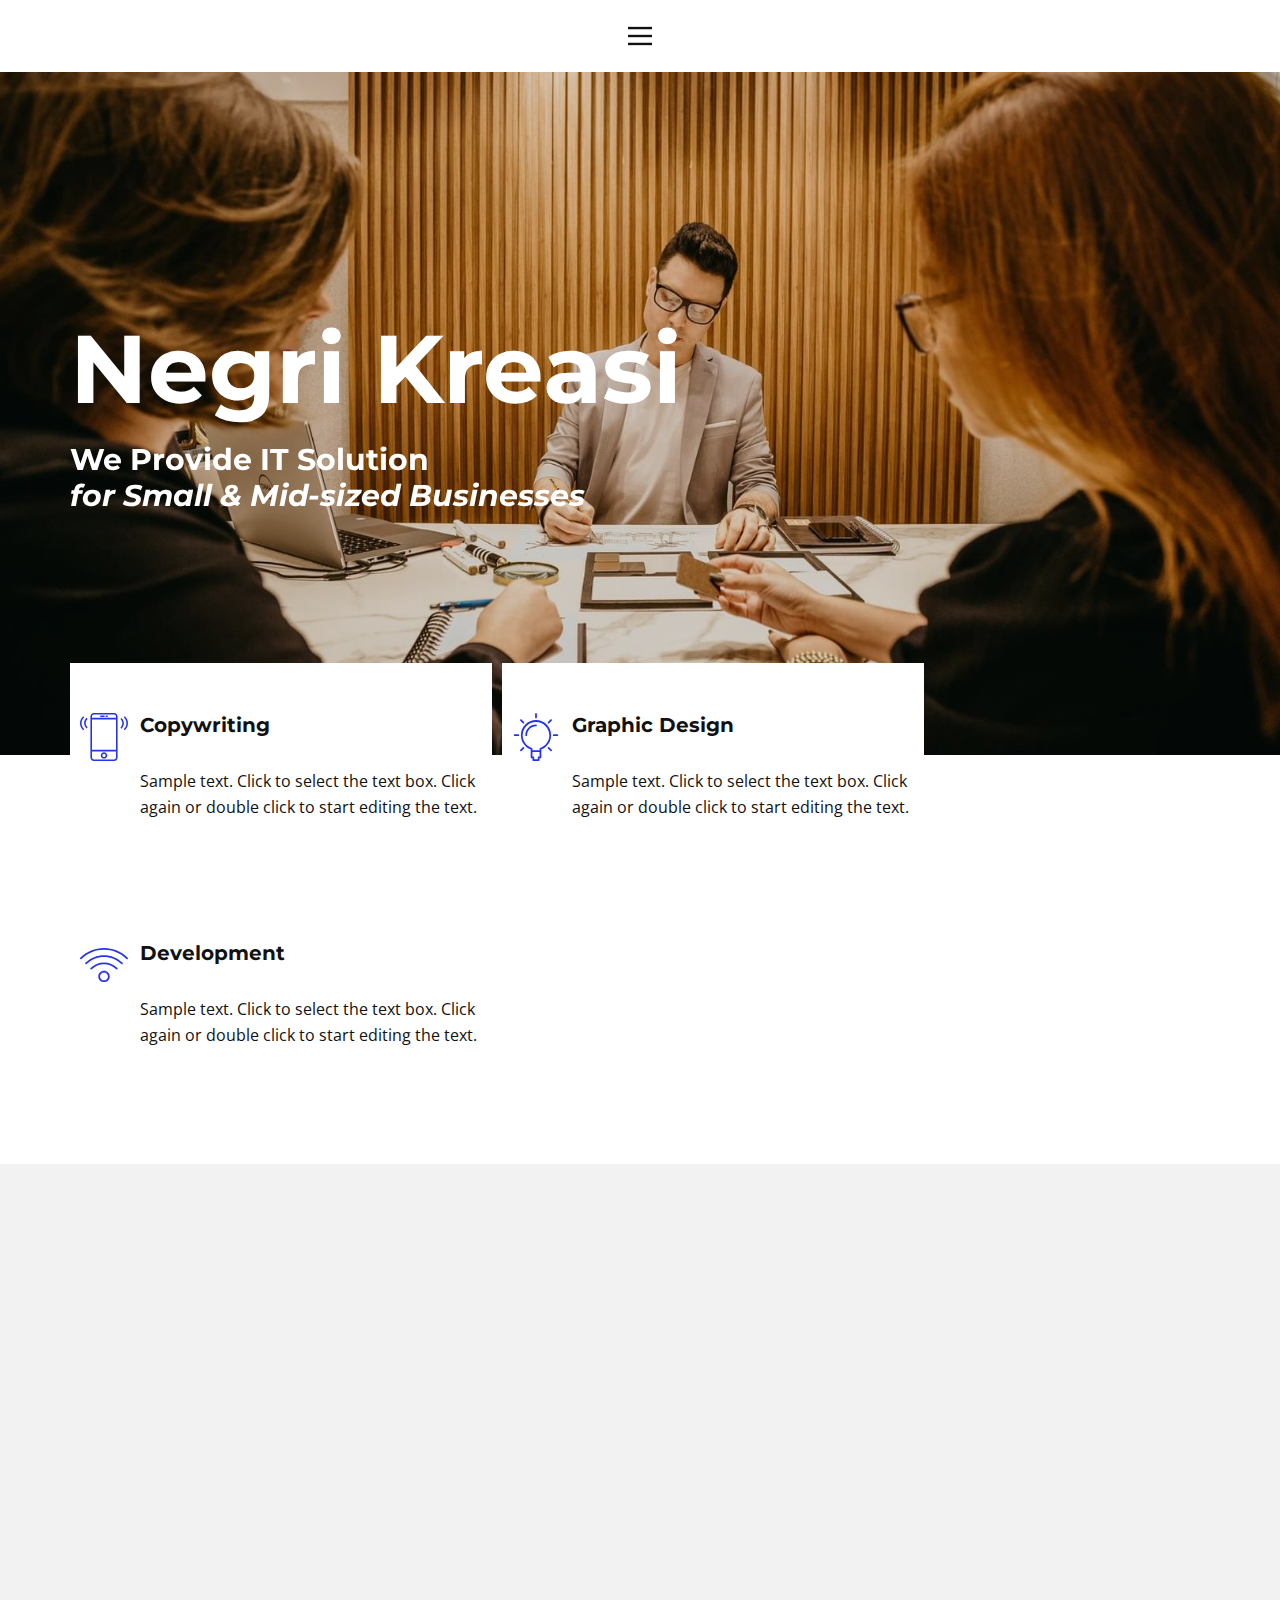
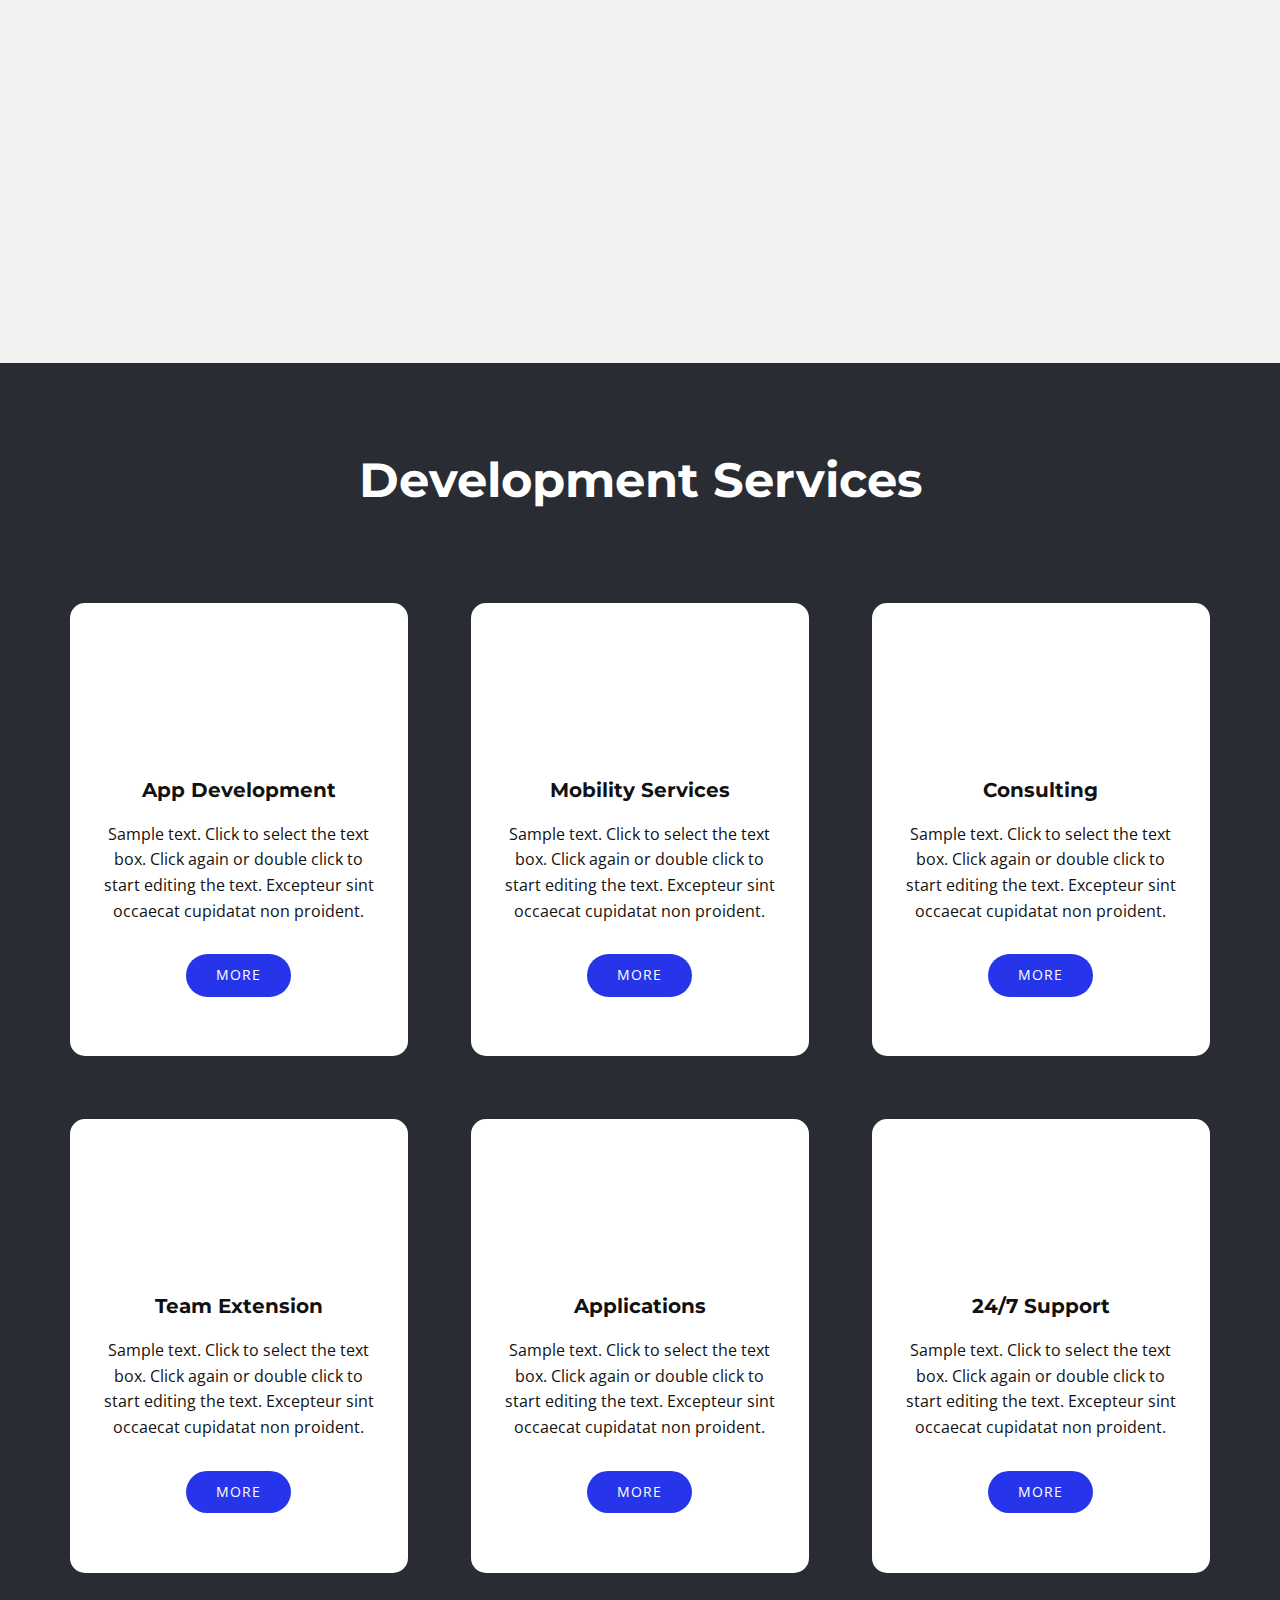
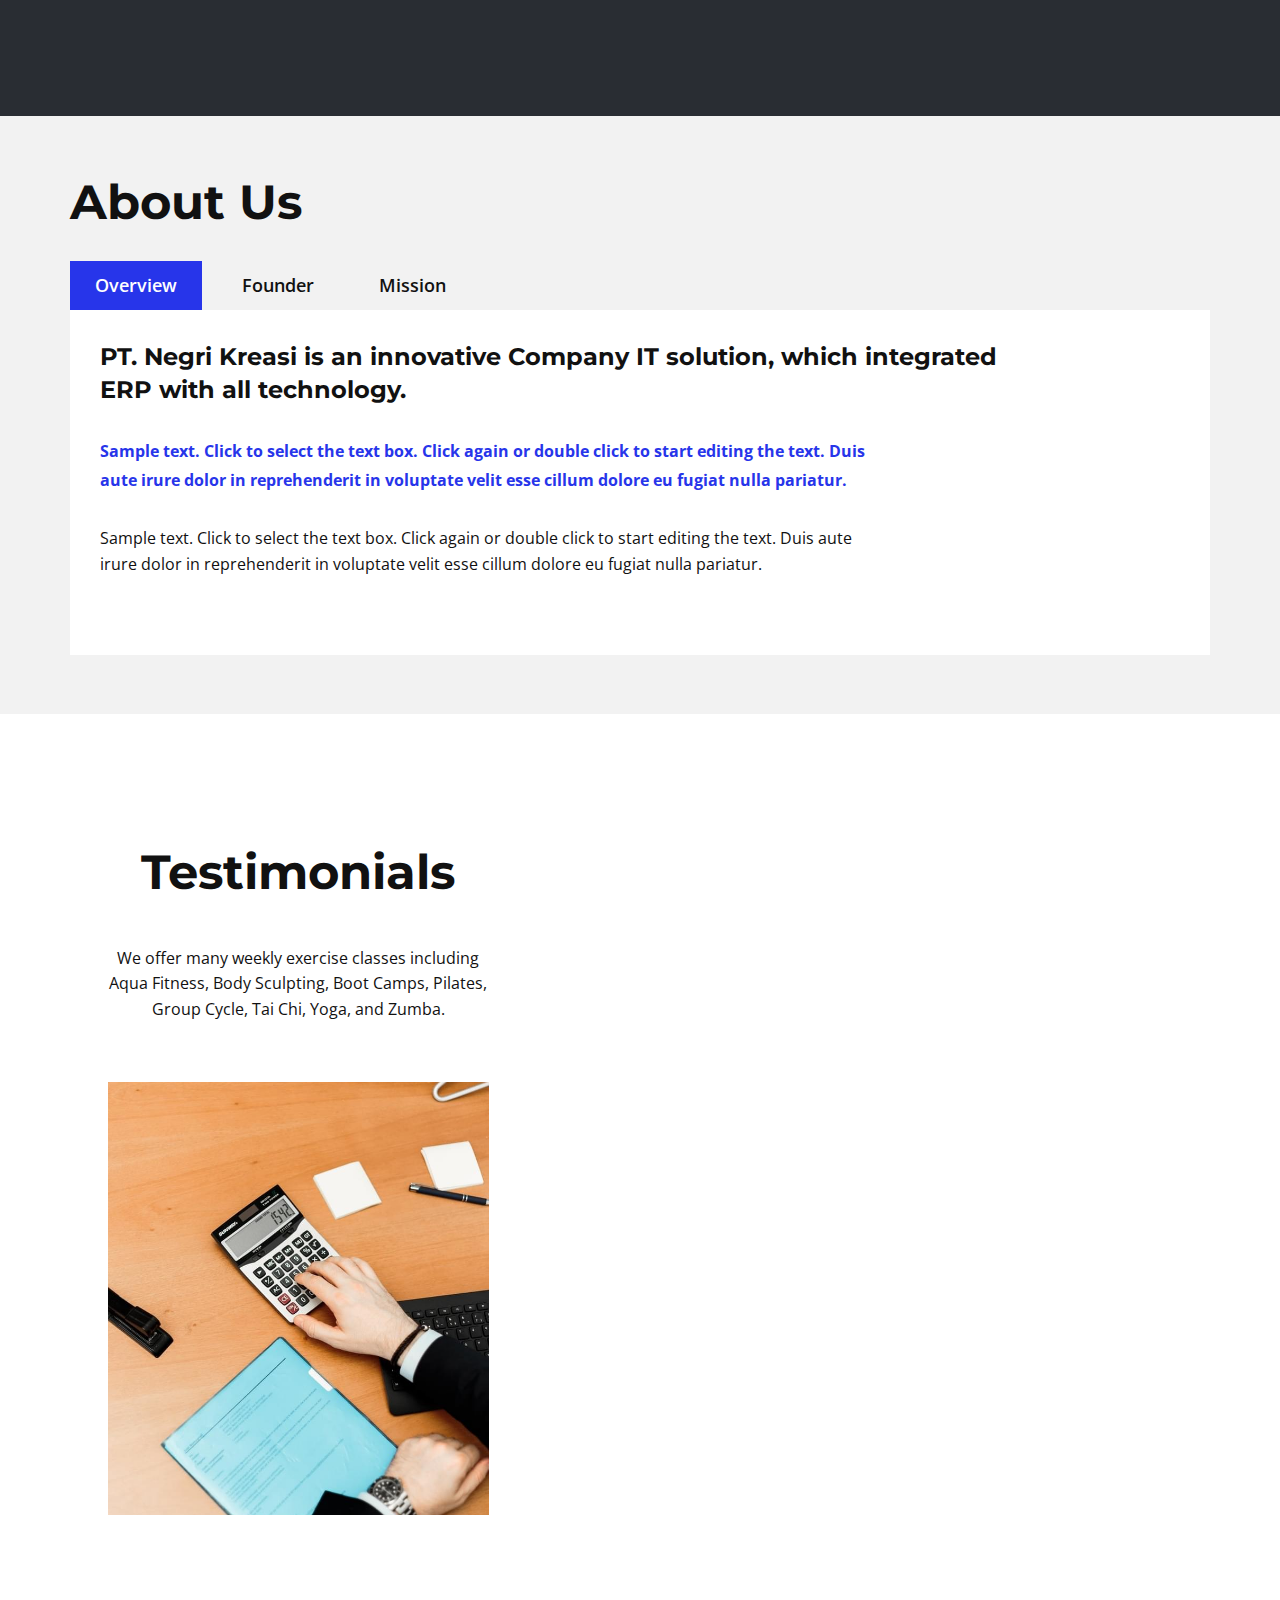
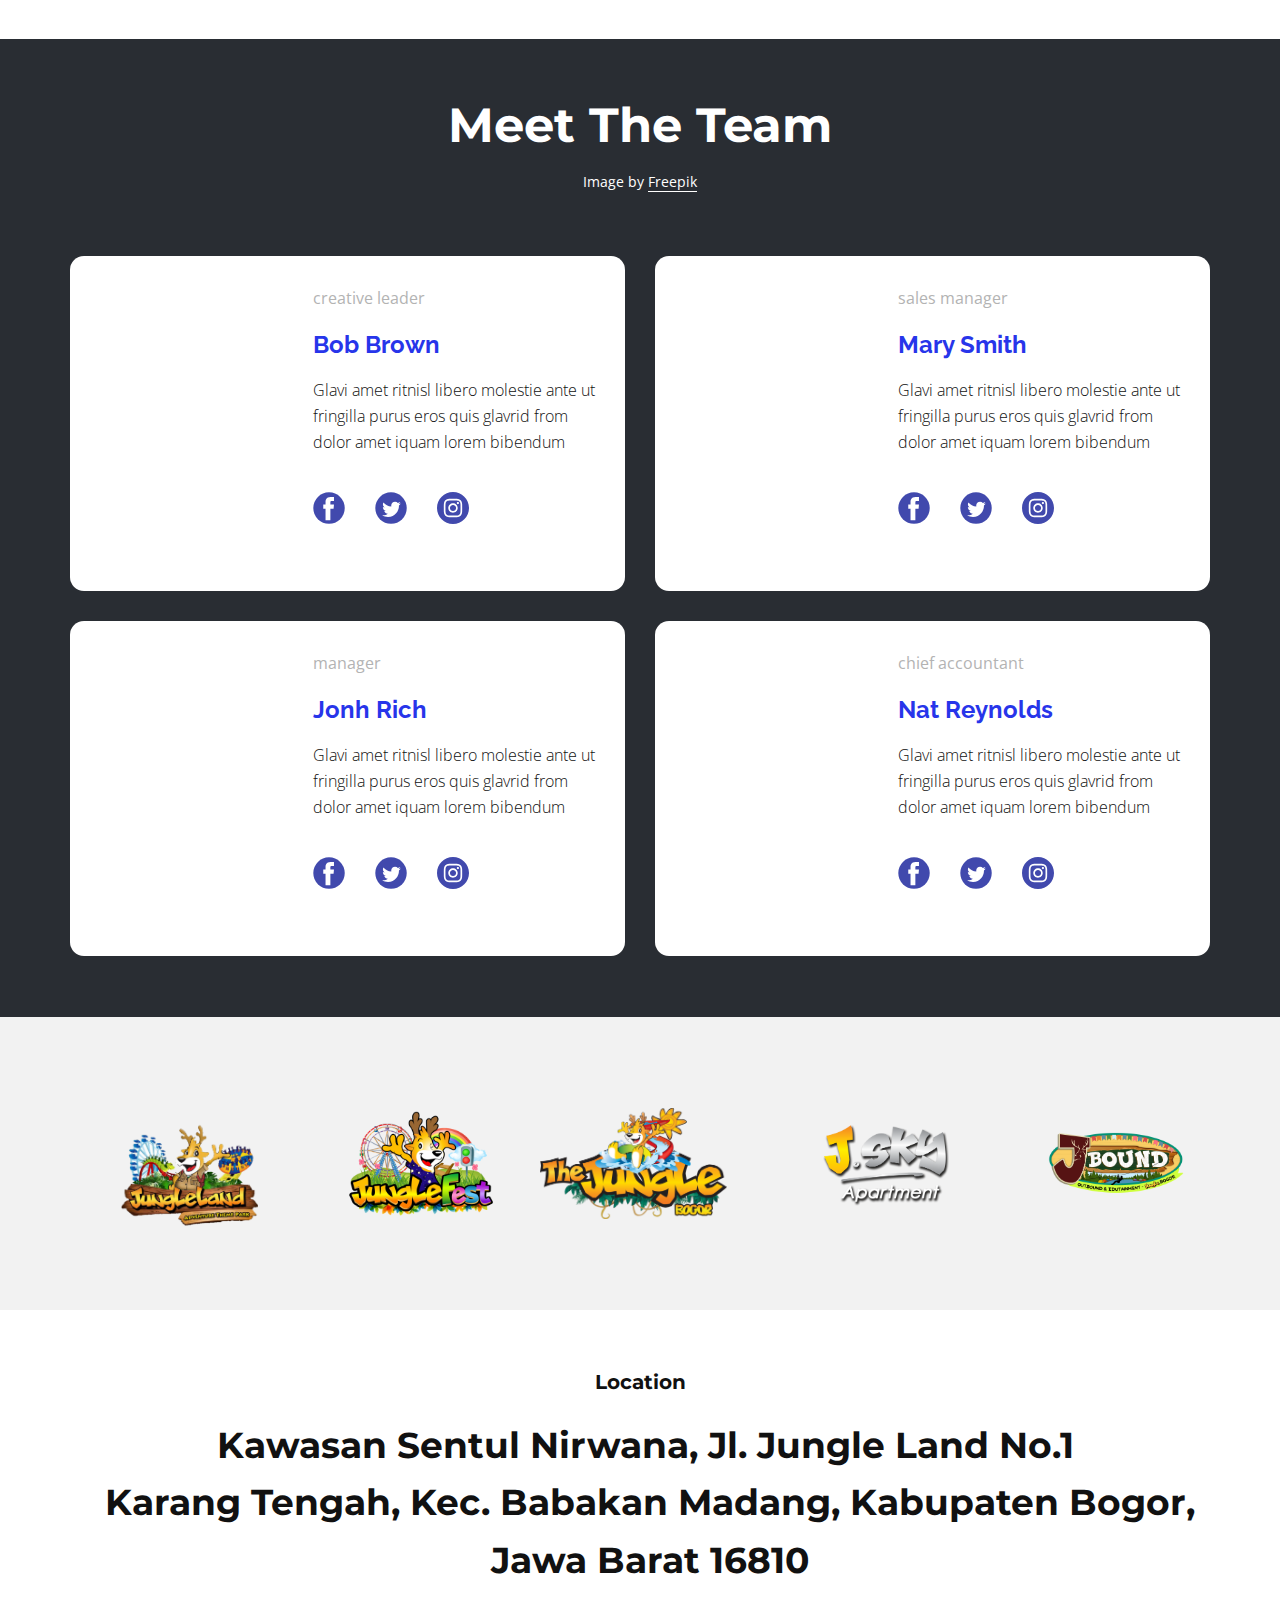
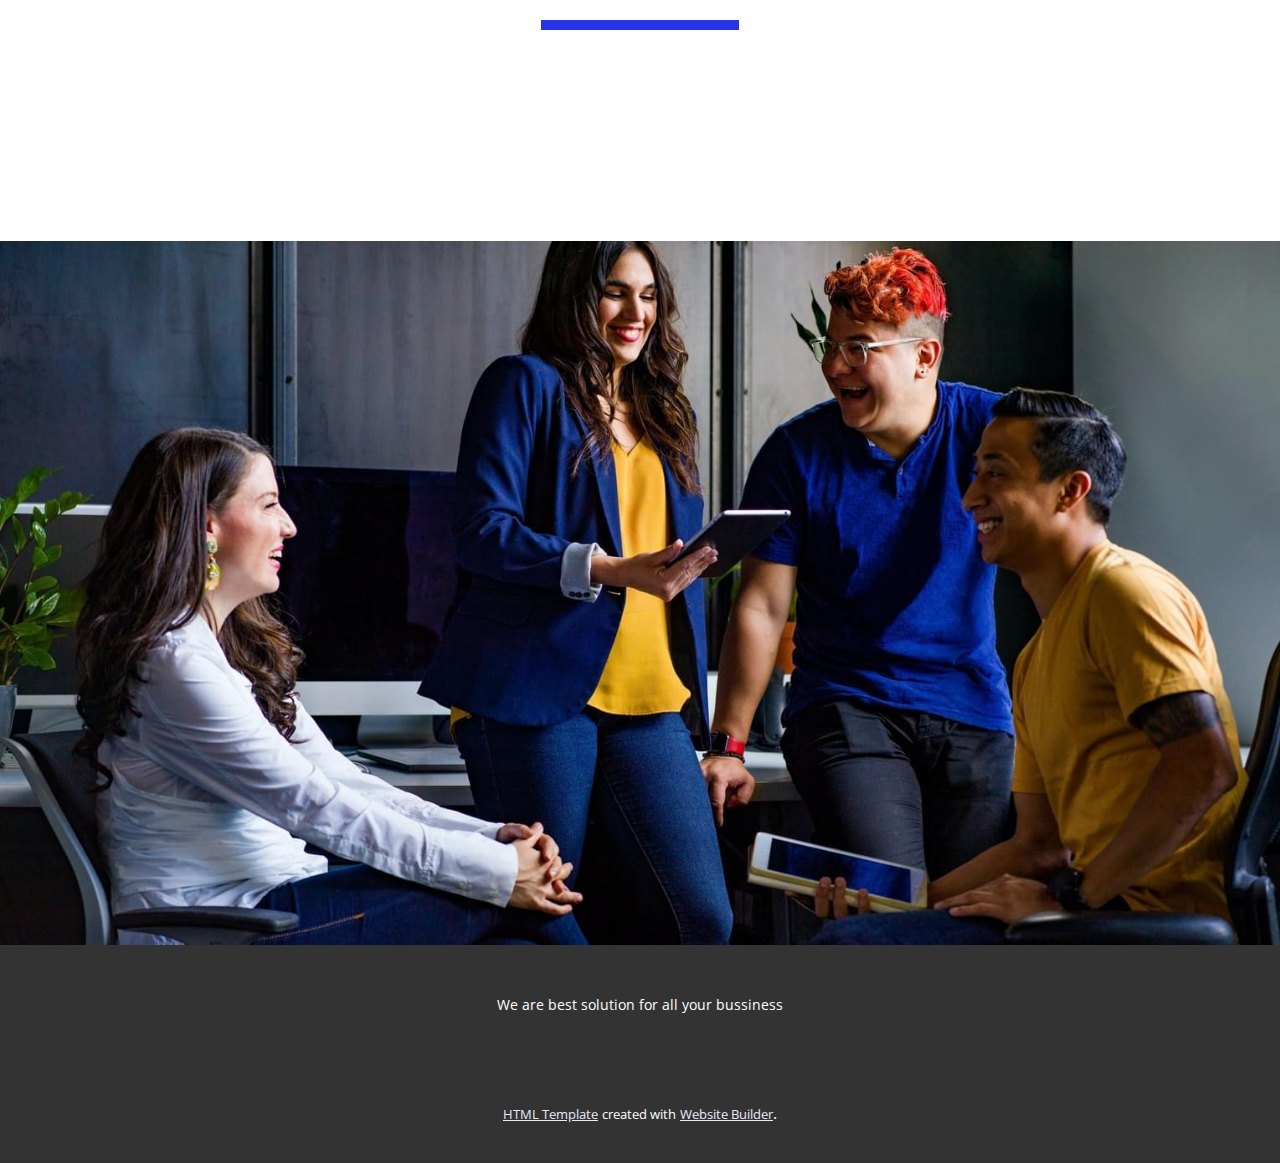
==== commit ae879b49: "Add files via upload" ====
--- a/Home.html
+++ b/Home.html
@@ -188,63 +188,60 @@
       </div>
     </section>
     <section class="u-align-center u-clearfix u-palette-5-dark-3 u-section-4" id="carousel_e63e">
-      <div class="u-clearfix u-sheet u-valign-middle-lg u-valign-middle-md u-valign-middle-sm u-valign-middle-xl u-sheet-1">
+      <div class="u-clearfix u-sheet u-sheet-1">
         <h1 class="u-custom-font u-font-montserrat u-text u-text-default u-text-1">Development Services</h1>
-        <p class="u-text u-text-2">Sample text. Click to select the text box. Click again or double click to start editing the text.</p>
         <div class="u-expanded-width u-list u-list-1">
           <div class="u-repeater u-repeater-1">
             <div class="u-align-center u-container-style u-list-item u-radius-15 u-repeater-item u-shape-round u-white u-list-item-1">
               <div class="u-container-layout u-similar-container u-container-layout-1">
                 <div class="u-border-6 u-border-white u-image u-image-circle u-image-1" alt="" data-image-width="1000" data-image-height="667" data-animation-name="zoomIn" data-animation-duration="2000" data-animation-direction=""></div>
-                <h5 class="u-custom-font u-font-montserrat u-text u-text-default u-text-3">App Development</h5>
-                <p class="u-text u-text-4">Sample text. Click to select the text box. Click again or double click to start editing the text.&nbsp;Excepteur sint occaecat cupidatat non proident.</p>
-                <a href="https://nicepage.com/k/dog-website-templates" class="u-active-palette-1-light-1 u-border-none u-btn u-btn-round u-button-style u-hover-palette-1-light-1 u-palette-1-base u-radius-50 u-text-active-white u-text-body-alt-color u-text-hover-white u-btn-1">more</a>
+                <h5 class="u-custom-font u-font-montserrat u-text u-text-default u-text-2">App Development</h5>
+                <p class="u-text u-text-3">Sample text. Click to select the text box. Click again or double click to start editing the text.&nbsp;Excepteur sint occaecat cupidatat non proident.</p>
+                <a href="https://biru50497.github.io/Home.html" class="u-active-palette-1-light-1 u-border-none u-btn u-btn-round u-button-style u-hover-palette-1-light-1 u-palette-1-base u-radius-50 u-text-active-white u-text-body-alt-color u-text-hover-white u-btn-1">more</a>
               </div>
             </div>
             <div class="u-align-center u-container-style u-list-item u-radius-15 u-repeater-item u-shape-round u-white u-list-item-2">
               <div class="u-container-layout u-similar-container u-container-layout-2">
                 <div class="u-border-6 u-border-white u-image u-image-circle u-image-2" alt="" data-image-width="900" data-image-height="1057" data-animation-name="zoomIn" data-animation-duration="2000" data-animation-direction=""></div>
-                <h5 class="u-custom-font u-font-montserrat u-text u-text-default u-text-5">Mobility Services</h5>
-                <p class="u-text u-text-6">Sample text. Click to select the text box. Click again or double click to start editing the text.&nbsp;Excepteur sint occaecat cupidatat non proident.</p>
-                <a href="https://nicepage.com/c/testimonials-html-templates" class="u-active-palette-1-light-1 u-border-none u-btn u-btn-round u-button-style u-hover-palette-1-light-1 u-palette-1-base u-radius-50 u-text-active-white u-text-body-alt-color u-text-hover-white u-btn-2">more</a>
+                <h5 class="u-custom-font u-font-montserrat u-text u-text-default u-text-4">Mobility Services</h5>
+                <p class="u-text u-text-5">Sample text. Click to select the text box. Click again or double click to start editing the text.&nbsp;Excepteur sint occaecat cupidatat non proident.</p>
+                <a href="https://biru50497.github.io/Home.html" class="u-active-palette-1-light-1 u-border-none u-btn u-btn-round u-button-style u-hover-palette-1-light-1 u-palette-1-base u-radius-50 u-text-active-white u-text-body-alt-color u-text-hover-white u-btn-2">more</a>
               </div>
             </div>
             <div class="u-align-center u-container-style u-list-item u-radius-15 u-repeater-item u-shape-round u-white u-list-item-3">
               <div class="u-container-layout u-similar-container u-container-layout-3">
                 <div class="u-border-6 u-border-white u-image u-image-circle u-image-3" alt="" data-image-width="800" data-image-height="695" data-animation-name="zoomIn" data-animation-duration="2000" data-animation-direction=""></div>
-                <h5 class="u-custom-font u-font-montserrat u-text u-text-default u-text-7">Consulting</h5>
-                <p class="u-text u-text-8">Sample text. Click to select the text box. Click again or double click to start editing the text.&nbsp;Excepteur sint occaecat cupidatat non proident.</p>
-                <a href="https://nicepage.me" class="u-active-palette-1-light-1 u-border-none u-btn u-btn-round u-button-style u-hover-palette-1-light-1 u-palette-1-base u-radius-50 u-text-active-white u-text-body-alt-color u-text-hover-white u-btn-3">more</a>
+                <h5 class="u-custom-font u-font-montserrat u-text u-text-default u-text-6">Consulting</h5>
+                <p class="u-text u-text-7">Sample text. Click to select the text box. Click again or double click to start editing the text.&nbsp;Excepteur sint occaecat cupidatat non proident.</p>
+                <a href="https://biru50497.github.io/Home.html" class="u-active-palette-1-light-1 u-border-none u-btn u-btn-round u-button-style u-hover-palette-1-light-1 u-palette-1-base u-radius-50 u-text-active-white u-text-body-alt-color u-text-hover-white u-btn-3">more</a>
               </div>
             </div>
             <div class="u-align-center u-container-style u-list-item u-radius-15 u-repeater-item u-shape-round u-white u-list-item-4">
               <div class="u-container-layout u-similar-container u-container-layout-4">
                 <div class="u-border-6 u-border-white u-image u-image-circle u-image-4" alt="" data-image-width="1200" data-image-height="839" data-animation-name="zoomIn" data-animation-duration="2000" data-animation-direction=""></div>
-                <h5 class="u-custom-font u-font-montserrat u-text u-text-default u-text-9">Team Extension</h5>
-                <p class="u-text u-text-10">Sample text. Click to select the text box. Click again or double click to start editing the text.&nbsp;Excepteur sint occaecat cupidatat non proident.</p>
-                <a href="https://nicepage.cc" class="u-active-palette-1-light-1 u-border-none u-btn u-btn-round u-button-style u-hover-palette-1-light-1 u-palette-1-base u-radius-50 u-text-active-white u-text-body-alt-color u-text-hover-white u-btn-4">more</a>
+                <h5 class="u-custom-font u-font-montserrat u-text u-text-default u-text-8">Team Extension</h5>
+                <p class="u-text u-text-9">Sample text. Click to select the text box. Click again or double click to start editing the text.&nbsp;Excepteur sint occaecat cupidatat non proident.</p>
+                <a href="https://biru50497.github.io/Home.html" class="u-active-palette-1-light-1 u-border-none u-btn u-btn-round u-button-style u-hover-palette-1-light-1 u-palette-1-base u-radius-50 u-text-active-white u-text-body-alt-color u-text-hover-white u-btn-4">more</a>
               </div>
             </div>
             <div class="u-align-center u-container-style u-list-item u-radius-15 u-repeater-item u-shape-round u-white u-list-item-5">
               <div class="u-container-layout u-similar-container u-container-layout-5">
                 <div class="u-border-6 u-border-white u-image u-image-circle u-image-5" alt="" data-image-width="800" data-image-height="936" data-animation-name="zoomIn" data-animation-duration="2000" data-animation-direction=""></div>
-                <h5 class="u-custom-font u-font-montserrat u-text u-text-default u-text-11">Applications</h5>
-                <p class="u-text u-text-12">Sample text. Click to select the text box. Click again or double click to start editing the text.&nbsp;Excepteur sint occaecat cupidatat non proident.</p>
-                <a href="https://nicepage.com/c/shapes-website-templates" class="u-active-palette-1-light-1 u-border-none u-btn u-btn-round u-button-style u-hover-palette-1-light-1 u-palette-1-base u-radius-50 u-text-active-white u-text-body-alt-color u-text-hover-white u-btn-5">more</a>
+                <h5 class="u-custom-font u-font-montserrat u-text u-text-default u-text-10">Applications</h5>
+                <p class="u-text u-text-11">Sample text. Click to select the text box. Click again or double click to start editing the text.&nbsp;Excepteur sint occaecat cupidatat non proident.</p>
+                <a href="https://biru50497.github.io/Home.html" class="u-active-palette-1-light-1 u-border-none u-btn u-btn-round u-button-style u-hover-palette-1-light-1 u-palette-1-base u-radius-50 u-text-active-white u-text-body-alt-color u-text-hover-white u-btn-5">more</a>
               </div>
             </div>
             <div class="u-align-center u-container-style u-list-item u-radius-15 u-repeater-item u-shape-round u-white u-list-item-6">
               <div class="u-container-layout u-similar-container u-container-layout-6">
                 <div class="u-border-6 u-border-white u-image u-image-circle u-image-6" alt="" data-image-width="700" data-image-height="911" data-animation-name="zoomIn" data-animation-duration="2000" data-animation-direction=""></div>
-                <h5 class="u-custom-font u-font-montserrat u-text u-text-default u-text-13">24/7 Support</h5>
-                <p class="u-text u-text-14">Sample text. Click to select the text box. Click again or double click to start editing the text.&nbsp;Excepteur sint occaecat cupidatat non proident.</p>
-                <a href="https://nicepage.cloud" class="u-active-palette-1-light-1 u-border-none u-btn u-btn-round u-button-style u-hover-palette-1-light-1 u-palette-1-base u-radius-50 u-text-active-white u-text-body-alt-color u-text-hover-white u-btn-6">more</a>
-              </div>
-            </div>
-          </div>
-        </div>
-        <p class="u-text u-text-15">Image from <a href="https://www.freepik.com/photos/business" class="u-active-none u-border-1 u-border-white u-btn u-button-link u-button-style u-hover-none u-none u-text-body-alt-color u-btn-7">Freepik</a>
-        </p>
+                <h5 class="u-custom-font u-font-montserrat u-text u-text-default u-text-12">24/7 Support</h5>
+                <p class="u-text u-text-13">Sample text. Click to select the text box. Click again or double click to start editing the text.&nbsp;Excepteur sint occaecat cupidatat non proident.</p>
+                <a href="https://biru50497.github.io/Home.html" class="u-active-palette-1-light-1 u-border-none u-btn u-btn-round u-button-style u-hover-palette-1-light-1 u-palette-1-base u-radius-50 u-text-active-white u-text-body-alt-color u-text-hover-white u-btn-6">more</a>
+              </div>
+            </div>
+          </div>
+        </div>
       </div>
     </section>
     <section class="u-align-left u-clearfix u-grey-5 u-section-5" id="carousel_f5c7">
@@ -434,22 +431,22 @@
                 </div>
               </div>
               <div class="u-container-style u-layout-cell u-similar-fill u-size-12 u-layout-cell-2">
-                <div class="u-container-layout u-valign-middle u-container-layout-2">
+                <div class="u-container-layout u-valign-middle-lg u-valign-middle-md u-valign-middle-sm u-valign-middle-xl u-container-layout-2">
                   <img src="images/JungleFest.png" alt="" class="u-image u-image-contain u-image-default u-image-2" data-image-width="400" data-image-height="282">
                 </div>
               </div>
               <div class="u-container-style u-layout-cell u-similar-fill u-size-12 u-layout-cell-3">
-                <div class="u-container-layout u-valign-middle u-container-layout-3">
+                <div class="u-container-layout u-valign-middle-lg u-valign-middle-md u-valign-middle-sm u-valign-middle-xl u-container-layout-3">
                   <img src="images/TheJungleBogor.png" alt="" class="u-image u-image-contain u-image-default u-image-3" data-image-width="1600" data-image-height="951">
                 </div>
               </div>
               <div class="u-container-style u-layout-cell u-similar-fill u-size-12 u-layout-cell-4">
-                <div class="u-container-layout u-valign-middle u-container-layout-4">
+                <div class="u-container-layout u-valign-middle-lg u-valign-middle-md u-valign-middle-sm u-valign-middle-xl u-container-layout-4">
                   <img src="images/JSky.png" alt="" class="u-image u-image-contain u-image-default u-image-4" data-image-width="400" data-image-height="269">
                 </div>
               </div>
               <div class="u-align-center u-container-style u-layout-cell u-similar-fill u-size-12 u-layout-cell-5">
-                <div class="u-container-layout u-valign-middle u-container-layout-5">
+                <div class="u-container-layout u-valign-middle-lg u-valign-middle-md u-valign-middle-sm u-valign-middle-xl u-container-layout-5">
                   <img src="images/Jbound.png" alt="" class="u-image u-image-contain u-image-default u-image-5" data-image-width="1585" data-image-height="768">
                 </div>
               </div>
@@ -464,7 +461,6 @@
         <p class="u-custom-font u-font-montserrat u-text u-text-2"> Kawasan Sentul Nirwana, Jl. Jungle Land No.1&nbsp;<br>Karang Tengah, Kec. Babakan Madang, Kabupaten Bogor, Jawa Barat 16810
         </p>
         <div class="u-border-10 u-border-palette-1-base u-line u-line-horizontal u-line-1"></div>
-        <p class="u-text u-text-3">Sample text. Click to select the text box. Click again or double click to start editing the text.</p>
       </div>
     </section>
     <section class="u-align-center u-clearfix u-image u-section-10" id="carousel_2104" data-image-width="1529" data-image-height="1080">
--- a/Home.css
+++ b/Home.css
@@ -408,18 +408,12 @@
 .u-section-4 .u-text-1 {
   font-weight: 700;
   font-size: 3rem;
-  margin: 60px auto 0;
-}
-
-.u-section-4 .u-text-2 {
-  font-size: 1rem;
-  width: 428px;
-  margin: 20px auto 0;
+  margin: 91px auto 0;
 }
 
 .u-section-4 .u-list-1 {
-  margin-top: 76px;
-  margin-bottom: 0;
+  margin-top: 96px;
+  margin-bottom: 60px;
 }
 
 .u-section-4 .u-repeater-1 {
@@ -445,7 +439,7 @@
   margin: -38px auto 0;
 }
 
-.u-section-4 .u-text-3 {
+.u-section-4 .u-text-2 {
   letter-spacing: 0px;
   font-size: 1.25rem;
   font-weight: 700;
@@ -453,7 +447,7 @@
   margin: 30px auto 0;
 }
 
-.u-section-4 .u-text-4 {
+.u-section-4 .u-text-3 {
   font-size: 1rem;
   line-height: 1.6;
   font-weight: 400;
@@ -468,7 +462,7 @@
   text-transform: uppercase;
   background-image: none;
   font-weight: 400;
-  margin: 20px auto 0;
+  margin: 30px auto 0;
 }
 
 .u-section-4 .u-list-item-2 {
@@ -488,7 +482,7 @@
   margin: -38px auto 0;
 }
 
-.u-section-4 .u-text-5 {
+.u-section-4 .u-text-4 {
   letter-spacing: 0px;
   font-size: 1.25rem;
   font-weight: 700;
@@ -496,7 +490,7 @@
   margin: 30px auto 0;
 }
 
-.u-section-4 .u-text-6 {
+.u-section-4 .u-text-5 {
   font-size: 1rem;
   line-height: 1.6;
   font-weight: 400;
@@ -511,7 +505,7 @@
   background-image: none;
   text-transform: uppercase;
   font-weight: 400;
-  margin: 20px auto 0;
+  margin: 30px auto 0;
 }
 
 .u-section-4 .u-list-item-3 {
@@ -531,7 +525,7 @@
   margin: -38px auto 0;
 }
 
-.u-section-4 .u-text-7 {
+.u-section-4 .u-text-6 {
   letter-spacing: 0px;
   font-size: 1.25rem;
   font-weight: 700;
@@ -539,7 +533,7 @@
   margin: 30px auto 0;
 }
 
-.u-section-4 .u-text-8 {
+.u-section-4 .u-text-7 {
   font-size: 1rem;
   line-height: 1.6;
   font-weight: 400;
@@ -554,7 +548,7 @@
   text-transform: uppercase;
   background-image: none;
   font-weight: 400;
-  margin: 20px auto 0;
+  margin: 30px auto 0;
 }
 
 .u-section-4 .u-list-item-4 {
@@ -574,7 +568,7 @@
   margin: -38px auto 0;
 }
 
-.u-section-4 .u-text-9 {
+.u-section-4 .u-text-8 {
   letter-spacing: 0px;
   font-size: 1.25rem;
   font-weight: 700;
@@ -582,7 +576,7 @@
   margin: 30px auto 0;
 }
 
-.u-section-4 .u-text-10 {
+.u-section-4 .u-text-9 {
   font-size: 1rem;
   line-height: 1.6;
   font-weight: 400;
@@ -597,7 +591,7 @@
   text-transform: uppercase;
   background-image: none;
   font-weight: 400;
-  margin: 20px auto 0;
+  margin: 30px auto 0;
 }
 
 .u-section-4 .u-list-item-5 {
@@ -617,7 +611,7 @@
   margin: -38px auto 0;
 }
 
-.u-section-4 .u-text-11 {
+.u-section-4 .u-text-10 {
   letter-spacing: 0px;
   font-size: 1.25rem;
   font-weight: 700;
@@ -625,7 +619,7 @@
   margin: 30px auto 0;
 }
 
-.u-section-4 .u-text-12 {
+.u-section-4 .u-text-11 {
   font-size: 1rem;
   line-height: 1.6;
   font-weight: 400;
@@ -640,7 +634,7 @@
   text-transform: uppercase;
   background-image: none;
   font-weight: 400;
-  margin: 20px auto 0;
+  margin: 30px auto 0;
 }
 
 .u-section-4 .u-list-item-6 {
@@ -660,7 +654,7 @@
   margin: -38px auto 0;
 }
 
-.u-section-4 .u-text-13 {
+.u-section-4 .u-text-12 {
   letter-spacing: 0px;
   font-size: 1.25rem;
   font-weight: 700;
@@ -668,7 +662,7 @@
   margin: 30px auto 0;
 }
 
-.u-section-4 .u-text-14 {
+.u-section-4 .u-text-13 {
   font-size: 1rem;
   line-height: 1.6;
   font-weight: 400;
@@ -683,19 +677,7 @@
   text-transform: uppercase;
   background-image: none;
   font-weight: 400;
-  margin: 20px auto 0;
-}
-
-.u-section-4 .u-text-15 {
-  letter-spacing: 0px;
-  width: 680px;
-  font-size: 0.875rem;
-  margin: 30px auto 60px;
-}
-
-.u-section-4 .u-btn-7 {
-  border-style: none none solid;
-  padding: 0;
+  margin: 30px auto 0;
 }
 
 @media (max-width: 1199px) {
@@ -773,10 +755,6 @@
   .u-section-4 .u-container-layout-6 {
     padding-left: 10px;
     padding-right: 10px;
-  }
-
-  .u-section-4 .u-text-15 {
-    width: 540px;
   }
 }
 
@@ -793,13 +771,8 @@
     margin-right: 0;
   }
 
-  .u-section-4 .u-text-2 {
-    width: 340px;
-    margin-top: 19px;
-  }
-
-  .u-section-4 .u-text-15 {
-    width: 340px;
+  .u-section-4 .u-list-1 {
+    margin-top: 76px;
   }
 } .u-section-5 {
   background-image: none;
@@ -1721,20 +1694,53 @@
     min-height: 349px;
   }
 
+  .u-section-8 .u-image-1 {
+    width: 139px;
+    height: 233px;
+    margin-top: 48px;
+    margin-right: 94px;
+  }
+
   .u-section-8 .u-layout-cell-2 {
     min-height: 349px;
   }
 
+  .u-section-8 .u-image-2 {
+    width: 126px;
+    height: 152px;
+    margin-top: 115px;
+  }
+
   .u-section-8 .u-layout-cell-3 {
     min-height: 349px;
   }
 
+  .u-section-8 .u-image-3 {
+    width: 160px;
+    height: 103px;
+    margin-top: 123px;
+    margin-left: auto;
+    margin-right: auto;
+  }
+
   .u-section-8 .u-layout-cell-4 {
     min-height: 349px;
   }
 
+  .u-section-8 .u-image-4 {
+    width: 140px;
+    height: 143px;
+    margin-top: 108px;
+  }
+
   .u-section-8 .u-layout-cell-5 {
     min-height: 349px;
+  }
+
+  .u-section-8 .u-image-5 {
+    width: 143px;
+    height: 159px;
+    margin-top: 131px;
   }
 }.u-section-9 .u-sheet-1 {
   min-height: 531px;
@@ -1758,13 +1764,8 @@
 .u-section-9 .u-line-1 {
   width: 198px;
   height: 10px;
-  transform-origin: left center;
-  margin: 30px auto 0;
-}
-
-.u-section-9 .u-text-3 {
-  width: 271px;
-  margin: 30px auto -29px;
+  transform-origin: left center 0px;
+  margin: 30px auto 60px;
 }
 
 @media (max-width: 1199px) {
@@ -1782,10 +1783,6 @@
   .u-section-9 .u-text-2 {
     width: 720px;
   }
-
-  .u-section-9 .u-text-3 {
-    margin-bottom: -67px;
-  }
 }
 
 @media (max-width: 767px) {
@@ -1810,10 +1807,6 @@
   .u-section-9 .u-text-2 {
     font-size: 1.875rem;
     width: 340px;
-  }
-
-  .u-section-9 .u-text-3 {
-    margin-bottom: -45px;
   }
 } .u-section-10 {
   background-image: url("images/pexels-photo-2422294.jpeg");
